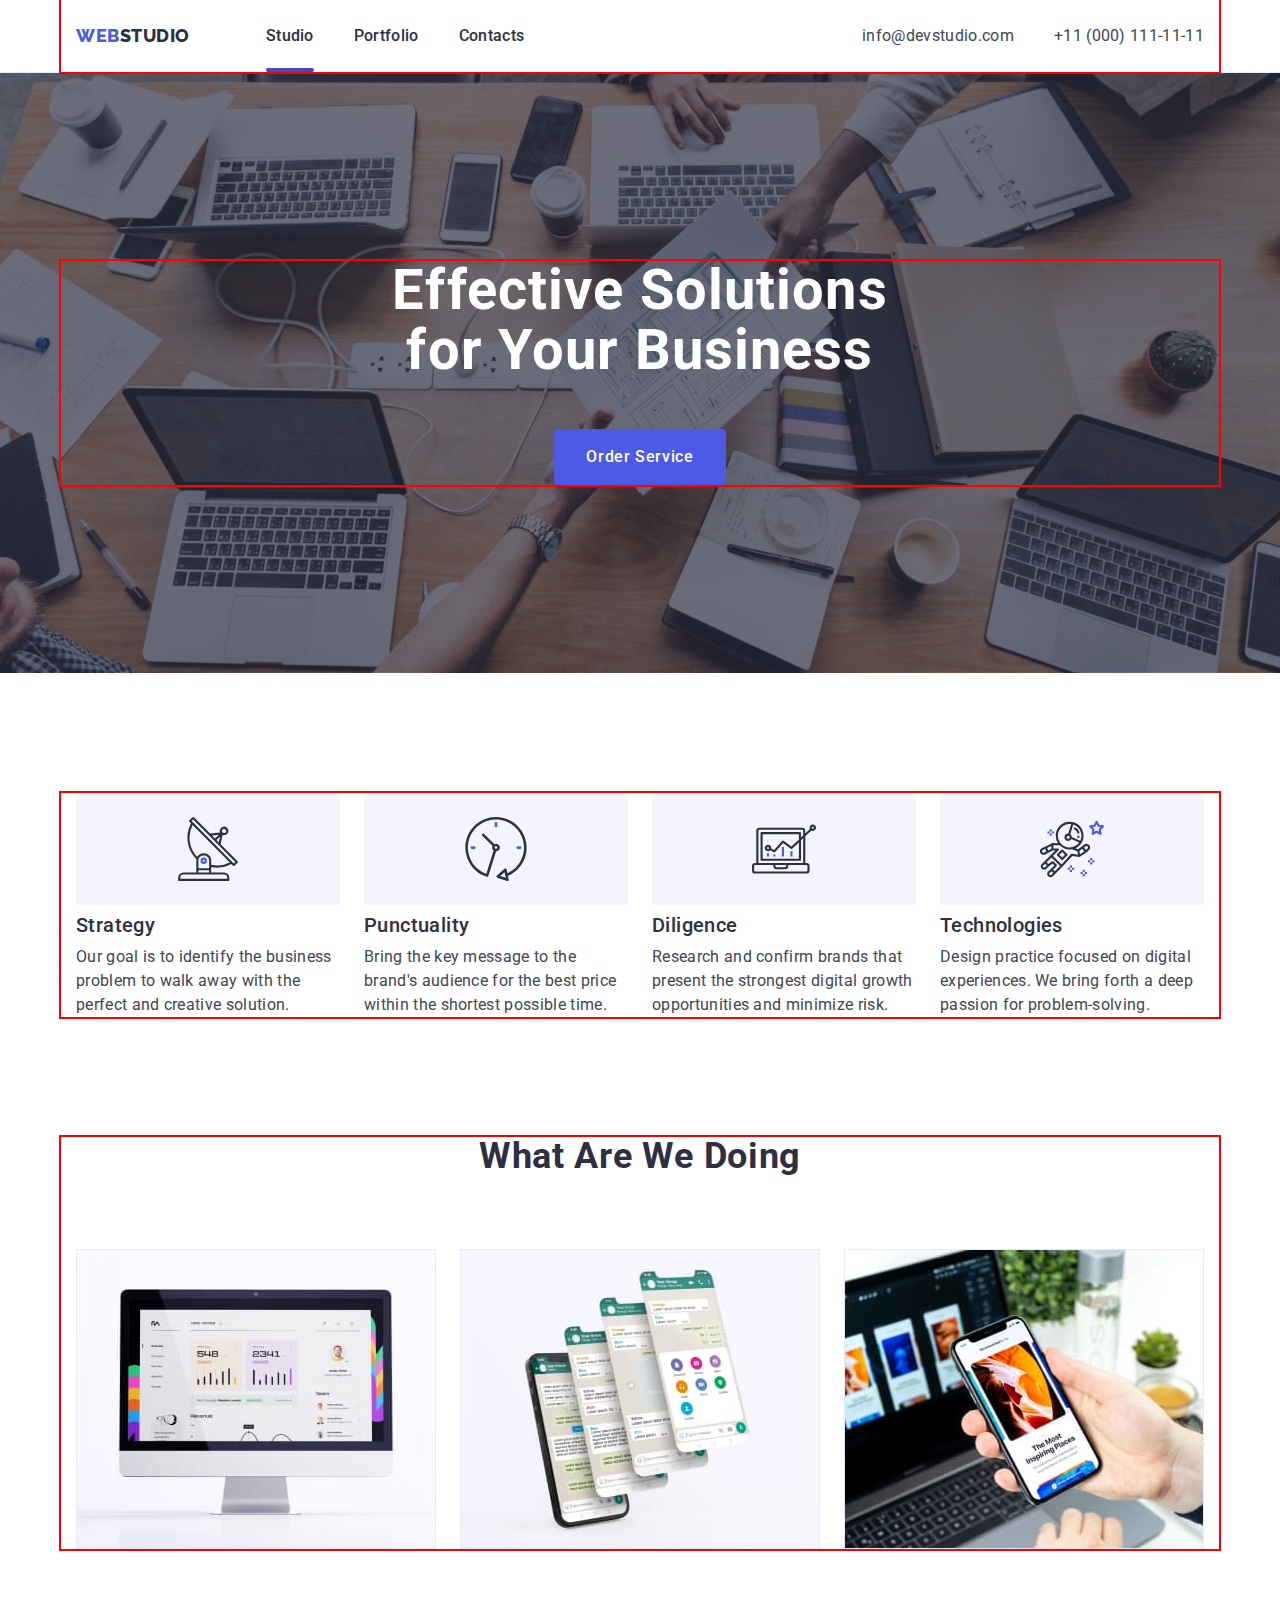
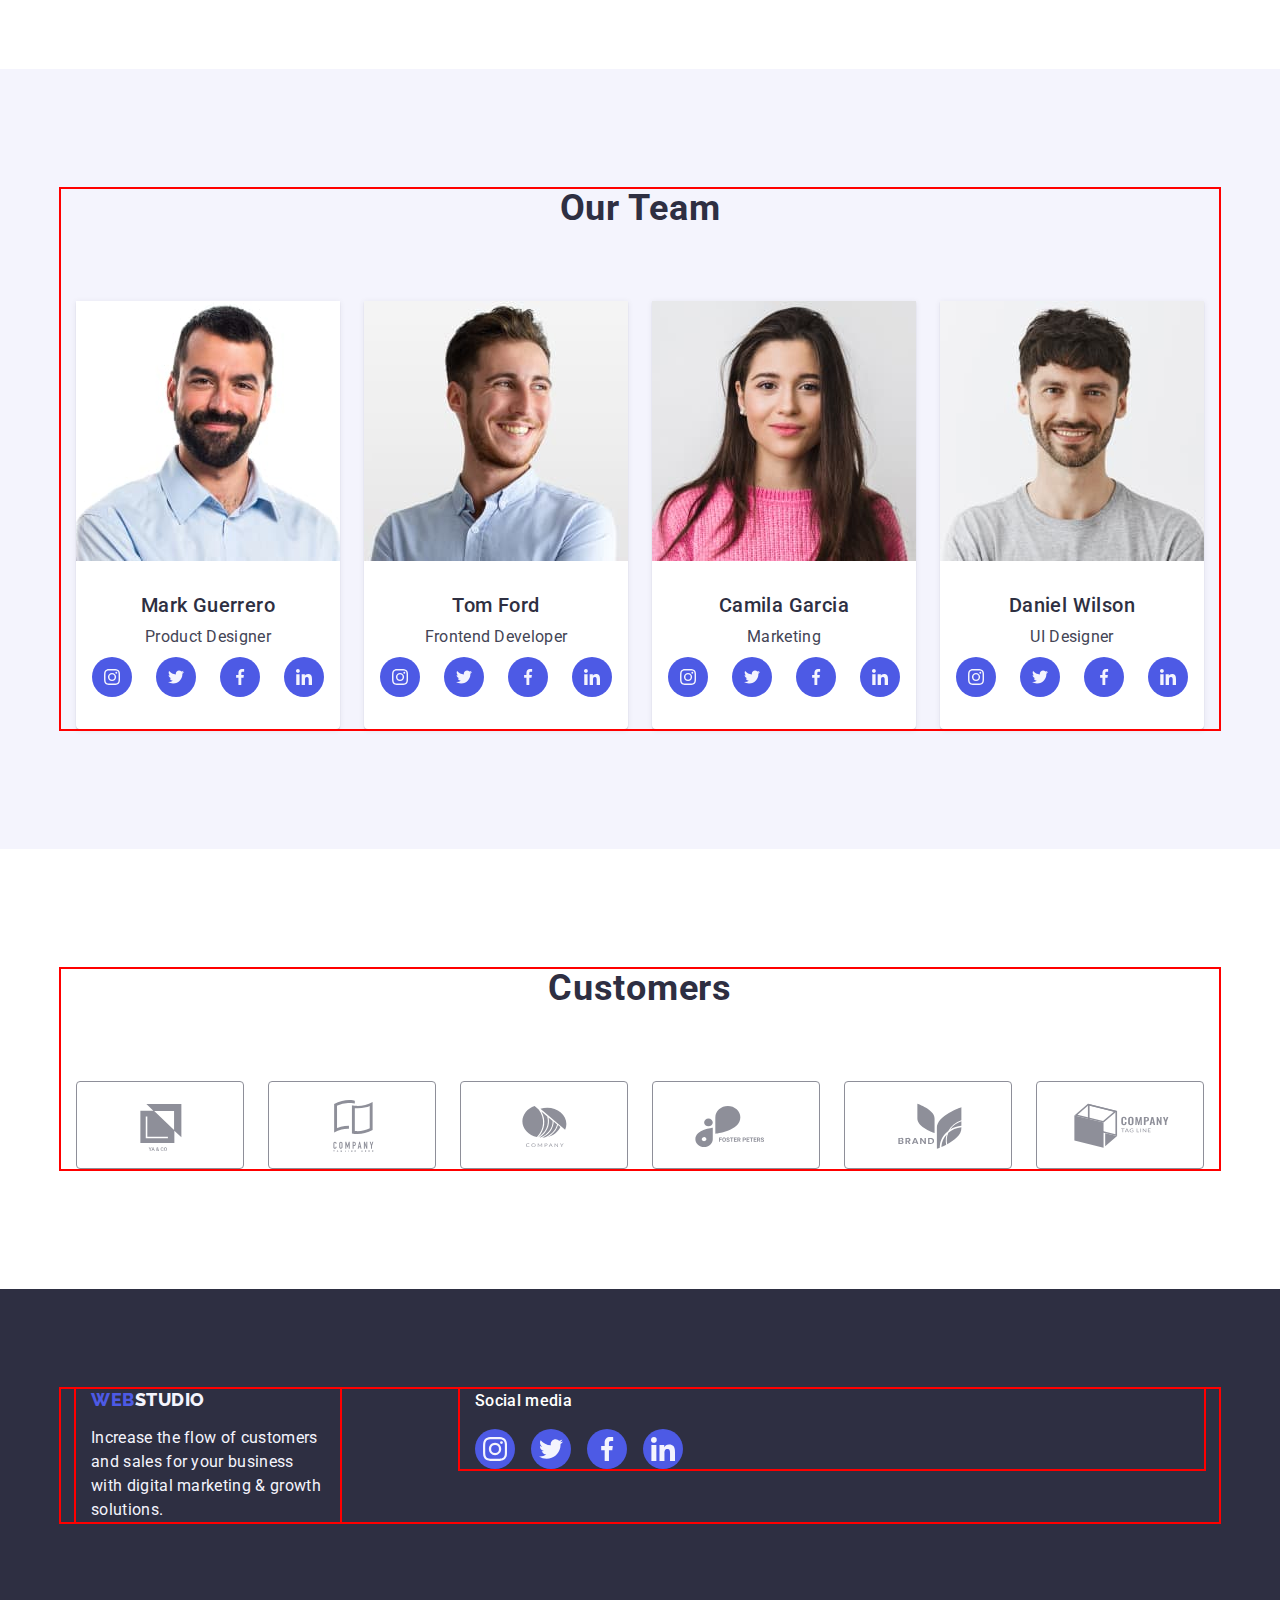
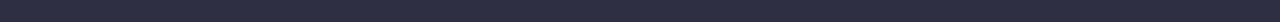
==== index.html @ 28cf89d9 "hw-05" ====
<!DOCTYPE html>
<html lang="en">
  <head>
    <meta charset="UTF-8" />
    <meta http-equiv="X-UA-Compatible" content="IE=edge" />
    <meta name="viewport" content="width=device-width, initial-scale=1.0" />
    <title>Studio</title>    
    <link rel="preconnect" href="https://fonts.googleapis.com">
    <link rel="preconnect" href="https://fonts.gstatic.com" crossorigin>
    <link href="https://fonts.googleapis.com/css2?family=Montserrat:wght@400;700&family=Raleway:wght@800&family=Roboto:wght@400;500;700;900&display=swap" rel="stylesheet">
    <link rel="stylesheet" href="https://cdn.jsdelivr.net/npm/modern-normalize@1.1.0/modern-normalize.min.css">
    <link rel="stylesheet" href="./css/styles.css">
  </head>
  <body>
    <!-- Header -->
    <header class="header">
      <div class="container header-container">
        <nav class="header-navigation">
          <a class="logo link" href="./index.html"
            >Web<span class="logo-studio">Studio</span></a
          >
          <ul class="page-list list">
            <li class="page-item">
              <a class="page-link current link" href="./index.html">Studio</a>
            </li>
            <li class="page-item">
              <a class="page-link link" href="./portfolio.html">Portfolio</a>
            </li>
            <li class="page-item">
              <a class="page-link link" href="">Contacts</a>
            </li>
          </ul>
        </nav>
        <address class="contacts">
          <ul class="contacts-list list">
            <li class="contacts-item">
              <a class="contacts-link link" href="mailto:info@devstudio.com"
                >info@devstudio.com</a
              >
            </li>
            <li class="contacts-item second-item">
              <a class="contacts-link link" href="tel:+110001111111"
                >+11 (000) 111-11-11</a
              >
            </li>
          </ul>
        </address>
      </div>
    </header>
  <main>
    <!-- Hero -->
    <section class="hero">
      <div class="container">
      <h1 class="hero-title">Effective Solutions for Your Business</h1>
      <button type="button" class="hero-button">Order Service</button>
      </div>
    </section>
    <!-- Advantages -->
    <section class="advantage-section">
      <div class="container">
      <h2 hidden class="advantage">Principles</h2>
        <ul class="advantage-list list">
          <li class="advantage-item">
            <div class="advantage-feature">
              <svg class="" width="64" height="64">
                <use href="./images/icons.svg#icon-antenna"></use></svg>
            </div>               
            <h3 class="advantage-title">Strategy</h3>
            <p class="advantage-text">
            Our goal is to identify the business problem to walk away with the
            perfect and creative solution.
            </p>
          </li>
          <li class="advantage-item">
            <div class="advantage-feature">
              <svg class="" width="64" height="64">
                <use href="./images/icons.svg#icon-clock"></use></svg>
            </div> 
            <h3 class="advantage-title">Punctuality</h3>
            <p class="advantage-text">
            Bring the key message to the brand's audience for the best price within
            the shortest possible time.
            </p></li>
          <li class="advantage-item">
            <div class="advantage-feature">
              <svg class="" width="64" height="64">
                <use href="./images/icons.svg#icon-pc"></use></svg>
            </div> 
          <h3 class="advantage-title">Diligence</h3>
            <p class="advantage-text">
            Research and confirm brands that present the strongest digital growth
            opportunities and minimize risk.
            </p></li>
        <li class="advantage-item"> 
          <div class="advantage-feature">
              <svg class="" width="64" height="64">
              <use href="./images/icons.svg#icon-astronaut"></use></svg>
            </div> 
          <h3 class="advantage-title">Technologies</h3>
          <p class="advantage-text">
            Design practice focused on digital experiences. We bring forth a deep
            passion for problem-solving.
          </p></li>
        </ul>       
      </div>           
    </section>
    <!-- Activities -->
    <section class="activities-section">
      <div class="container">
        <h2 class="activities">What are we doing</h2>
        <ul class="activities-list list">
            <li class="activities-item"><img src="./images/monitor.jpg" alt="monitor" width="360" height="300"></li>
            <li class="activities-item"><img src="./images/phone.jpg" alt="phone" width="360" height="300"></li>
            <li class="activities-item"><img src="./images/desktop.jpg" alt="desktop" width="360" height="300"></li>
        </ul>
      </div>
    </section>
    <!-- Team -->
    <section class="team-section">
      <div class="container">
      <h2 class="team">Our Team</h2>
        <ul class="team-list list">
        <li class="team-item"><img src="./images/man-photo-1.jpg" alt="man photo" width="264" height="260" />
        <div class="name">
        <h3 class="team-title">Mark Guerrero</h3>
        <p class="team-text">Product Designer</p>
        <ul class="team-soc-list list">
          <li class="team-soc-item">
            <a href=""
            class="team-soc-link link"
            target="_blank"
            rel="noopener noreferrer">
            <svg class="team-soc-icon" width="16" height="16">
              <use href="./images/icons.svg#icon-instagram"></use>
            </svg>
            </a>
          </li>
          <li class="team-soc-item">
            <a href=""
            class="team-soc-link link"
            target="_blank"
            rel="noopener noreferrer">
            <svg class="team-soc-icon" width="16" height="16">
              <use href="./images/icons.svg#icon-twitter"></use>
            </svg>
            </a>
          </li>
          <li class="team-soc-item">
            <a href=""
            class="team-soc-link link"
            target="_blank"
            rel="noopener noreferrer">
            <svg class="team-soc-icon" width="16" height="16">
              <use href="./images/icons.svg#icon-facebook"></use>
            </svg>
            </a>
          </li>
          <li class="team-soc-item">
            <a href=""
            class="team-soc-link link"
            target="_blank"
            rel="noopener noreferrer">
            <svg class="team-soc-icon" width="16" height="16">
              <use href="./images/icons.svg#icon-linkedin"></use>
            </svg>
            </a>
          </li>
        </ul>
      </div></li>
        <li class="team-item"><img src="./images/man-photo-2.jpg" alt="man photo" width="264" height="260" />
        <div class="name">
        <h3 class="team-title">Tom Ford</h3>
        <p class="team-text">Frontend Developer</p>
        <ul class="team-soc-list list">
          <li class="team-soc-item">
            <a href=""
            class="team-soc-link link"
            target="_blank"
            rel="noopener noreferrer">
            <svg class="team-soc-icon" width="16" height="16">
              <use href="./images/icons.svg#icon-instagram"></use>
            </svg>
            </a>
          </li>
          <li class="team-soc-item">
            <a href=""
            class="team-soc-link link"
            target="_blank"
            rel="noopener noreferrer">
            <svg class="team-soc-icon" width="16" height="16">
              <use href="./images/icons.svg#icon-twitter"></use>
            </svg>
            </a>
          </li>
          <li class="team-soc-item">
            <a href=""
            class="team-soc-link link"
            target="_blank"
            rel="noopener noreferrer">
            <svg class="team-soc-icon" width="16" height="16">
              <use href="./images/icons.svg#icon-facebook"></use>
            </svg>
            </a>
          </li>
          <li class="team-soc-item">
            <a href=""
            class="team-soc-link link"
            target="_blank"
            rel="noopener noreferrer">
            <svg class="team-soc-icon" width="16" height="16">
              <use href="./images/icons.svg#icon-linkedin"></use>
            </svg>
            </a>
          </li>
        </ul>
      </div></li>
        <li class="team-item"><img src="./images/woman-photo.jpg" alt="woman photo" width="264" height="260" />
        <div class="name">
        <h3 class="team-title">Camila Garcia</h3>
        <p class="team-text">Marketing</p>
          <ul class="team-soc-list list">
          <li class="team-soc-item">
            <a href=""
            class="team-soc-link link"
            target="_blank"
            rel="noopener noreferrer">
            <svg class="team-soc-icon" width="16" height="16">
              <use href="./images/icons.svg#icon-instagram"></use>
            </svg>
            </a>
          </li>
          <li class="team-soc-item">
            <a href=""
            class="team-soc-link link"
            target="_blank"
            rel="noopener noreferrer">
            <svg class="team-soc-icon" width="16" height="16">
              <use href="./images/icons.svg#icon-twitter"></use>
            </svg>
            </a>
          </li>
          <li class="team-soc-item">
            <a href=""
            class="team-soc-link link"
            target="_blank"
            rel="noopener noreferrer">
            <svg class="team-soc-icon" width="16" height="16">
              <use href="./images/icons.svg#icon-facebook"></use>
            </svg>
            </a>
          </li>
          <li class="team-soc-item">
            <a href=""
            class="team-soc-link link"
            target="_blank"
            rel="noopener noreferrer">
            <svg class="team-soc-icon" width="16" height="16">
              <use href="./images/icons.svg#icon-linkedin"></use>
            </svg>
            </a>
          </li>
        </ul>
      </div></li>
        <li class="team-item"><img src="./images/man-photo-3.jpg" alt="man photo" width="264" height="260" />
        <div class="name">
        <h3 class="team-title">Daniel Wilson</h3>
        <p class="team-text">UI Designer</p>
        <ul class="team-soc-list list">
          <li class="team-soc-item">
            <a href=""
            class="team-soc-link link"
            target="_blank"
            rel="noopener noreferrer">
            <svg class="team-soc-icon" width="16" height="16">
              <use href="./images/icons.svg#icon-instagram"></use>
            </svg>
            </a>
          </li>
          <li class="team-soc-item">
            <a href=""
            class="team-soc-link link"
            target="_blank"
            rel="noopener noreferrer">
            <svg class="team-soc-icon" width="16" height="16">
              <use href="./images/icons.svg#icon-twitter"></use>
            </svg>
            </a>
          </li>
          <li class="team-soc-item">
            <a href=""
            class="team-soc-link link"
            target="_blank"
            rel="noopener noreferrer">
            <svg class="team-soc-icon" width="16" height="16">
              <use href="./images/icons.svg#icon-facebook"></use>
            </svg>
            </a>
          </li>
          <li class="team-soc-item">
            <a href=""
            class="team-soc-link link"
            target="_blank"
            rel="noopener noreferrer">
            <svg class="team-soc-icon" width="16" height="16">
              <use href="./images/icons.svg#icon-linkedin"></use>
            </svg>
            </a>
          </li>
        </ul>
      </div></li>
    </ul>
    </div>
    </section>
    <!-- Customers -->
    <section class="customers-section">
      <div class="container">
      <h2 class="customers">Customers</h2>
        <ul class="customers-list list">
          <li class="customers-item">
            <a href="" class="customers-link link">
              <svg class="customers-icon" width="104" height="56">
                <use href="./images/icons.svg#icon-Logo"></use>
              </svg>
            </a>
          </li>
          <li class="customers-item">
            <a href="" class="customers-link link">
              <svg class="customers-icon" width="104" height="56">
                <use href="./images/icons.svg#icon-Logo-1"></use>
              </svg>
            </a>
          </li>
          <li class="customers-item">
            <a href="" class="customers-link link">
              <svg class="customers-icon" width="104" height="56">
                <use href="./images/icons.svg#icon-Logo-2"></use>
              </svg>
            </a>
          </li>
          <li class="customers-item">
            <a href="" class="customers-link link">
              <svg class="customers-icon" width="104" height="56">
                <use href="./images/icons.svg#icon-Logo-3"></use>
              </svg>
            </a>
          </li>
          <li class="customers-item">
            <a href="" class="customers-link link">
              <svg class="customers-icon" width="104" height="56">
                <use href="./images/icons.svg#icon-Logo-4"></use>
              </svg>
            </a>
          </li>
          <li class="customers-item">
            <a href="" class="customers-link link">
              <svg class="customers-icon" width="104" height="56">
                <use href="./images/icons.svg#icon-Logo-5"></use>
              </svg>
            </a>
          </li>
        </ul>
      </div>
    </section>
  </main>
    <!-- Footer -->    
  <footer class="footer">
    <div class="container footer-super-container">
      <div class="container footer-container">
      <a class="footer-logo link" href="./index.html">Web<span class="logo-studio-footer">Studio</span></a>
      <p class="footer-text">Increase the flow of customers and sales for your business with digital marketing & growth solutions.</p>
      </div>
      <div class="container footer-soc-container">
      <p class="footer-soc-text">Social media</p>
      <ul class="footer-soc-list list">
          <li class="footer-soc-item">
            <a href=""
            class="footer-soc-link link"
            target="_blank"
            rel="noopener noreferrer">
            <svg class="footer-soc-icon" width="24" height="24">
              <use href="./images/icons.svg#icon-instagram"></use>
            </svg>
            </a>
          </li>
          <li class="footer-soc-item">
            <a href=""
            class="footer-soc-link link"
            target="_blank"
            rel="noopener noreferrer">
            <svg class="footer-soc-icon" width="24" height="24">
              <use href="./images/icons.svg#icon-twitter"></use>
            </svg>
            </a>
          </li>
          <li class="footer-soc-item">
            <a href=""
            class="footer-soc-link link"
            target="_blank"
            rel="noopener noreferrer">
            <svg class="footer-soc-icon" width="24" height="24">
              <use href="./images/icons.svg#icon-facebook"></use>
            </svg>
            </a>
          </li>
          <li class="footer-soc-item">
            <a href=""
            class="footer-soc-link link"
            target="_blank"
            rel="noopener noreferrer">
            <svg class="footer-soc-icon" width="24" height="24">
              <use href="./images/icons.svg#icon-linkedin"></use>
            </svg>
            </a>
          </li>
        </ul>    
      </div>
    </div>
  </footer>
</html>
---- css/styles.css ----
:root {
    --title-color-one: #2e2f42;
    --title-color-two: #ffffff;
    --text-color-one: #434455;
    --text-color-two: #f4f4fd;
    --background-color-one: #2e2f42;
    --background-color-two: #f4f4fd;
}

body {
    font-family: "Roboto", sans-serif;
    color: #434455;
    background-color: #ffffff;
}

p,
h1,
h2,
h3,
h4,
h5,
h6 {
    margin: 0;
}

ul,
ol {
    margin: 0;
    padding: 0;
}

img {
    display: block;
}

.list {
    list-style: none;
}

.link {
    text-decoration: none;
}

.container {
    width: 1158px;
    padding-left: 15px;
    padding-right: 15px;
    margin: 0 auto;
    outline: 2px solid red;
}

/* Header */

.header {
    border-bottom: 1px solid #E7E9FC;
    box-shadow: 0px 2px 1px rgba(46, 47, 66, 0.08), 0px 1px 1px rgba(46, 47, 66, 0.16), 0px 1px 6px rgba(46, 47, 66, 0.08);
}

.header-container {
    display: flex;
    align-items: center;
}

.header-navigation {
    display: flex;
    align-items: center;
}

.logo {
    font-family: 'Raleway', sans-serif;
    font-weight: 800;
    font-size: 18px;
    line-height: 1.17;
    letter-spacing: 0.03em;
    text-transform: uppercase;
    color: #4D5AE5;
    margin-right: 76px;
    padding-top: 24px;
    padding-bottom: 24px;
}

.logo-studio {
    color: var(--title-color-one);
}

.page-list {
    display: flex;
    gap: 40px;
}

.contacts {
    margin-left: auto;
}

.contacts-list {
    display: flex;
    gap: 40px;
}

.contacts-item {
    display: flex;
}

.page-link {
    font-weight: 500;
    font-size: 16px;
    line-height: 1.5;
    letter-spacing: 0.02em;
    color: var(--title-color-one);
    padding-top: 24px;
    padding-bottom: 24px;
    display: block;
    position: relative;
}

.page-link.current:after {
    content: '';
    position: absolute;
    left: 0;
    bottom: 0;
    width: 100%;
    height: 4px;
    background: #404BBF;
    border-radius: 2px;
}

.page-link:hover,
.page-link:focus {
    color: #404bbf;
}

.contacts {
    font-style: normal;
}

.contacts-link {
    font-style: normal;
    font-size: 16px;
    line-height: 1.5;
    letter-spacing: 0.02em;
    color: var(--text-color-one);
}

.contacts-link:hover,
.contacts-link:focus {
    color: #404bbf;
}


/* Hero */

.hero {
    background-color: var(--background-color-one);
    background-image: linear-gradient(rgba(46, 47, 66, 0.7), rgba(46, 47, 66, 0.7)), url(../images/people-office.jpg);
    background-repeat: no-repeat;
    background-position: center;
    background-size: cover;
    padding-top: 188px;
    padding-bottom: 188px;
    max-width: 1440px;
}

.hero-title {
    font-weight: 700;
    font-size: 56px;
    line-height: 1.07;
    text-align: center;
    letter-spacing: 0.02em;
    color: var(--title-color-two);
    margin-bottom: 48px;
    max-width: 496px;
    margin-left: auto;
    margin-right: auto;
}

.hero-button {
    font-family: 'Roboto', sans-serif;
    background: #4D5AE5;
    font-weight: 500;
    font-size: 16px;
    line-height: 1.5;
    letter-spacing: 0.04em;
    color: #FFFFFF;
    cursor: pointer;
    display: block;
    min-width: 169px;
    height: 56px;
    margin-top: 48px;
    padding: 16px 32px;
    border-radius: 4px;
    border: none;
    margin-left: auto;
    margin-right: auto;
}

.hero-button:hover,
.hero-button:focus {
    background-color: #404bbf;
}

/* Advantages */

.advantage-section {
    padding: 120px 0;
}

.advantage-list {
    display: flex;
    gap: 24px;
    height: 224px;
}

.advantage-feature {
    display: flex;
    justify-content: center;
    align-items: center;
    height: 112px;
    background: #F4F4FD;
    border-radius: 4px;
    margin-bottom: 8px;
}

.advantage-title {
    font-weight: 500;
    font-size: 20px;
    line-height: 1.2;
    letter-spacing: 0.02em;
    color: var(--title-color-one);
    margin-bottom: 8px;
}

.advantage-text {
    font-size: 16px;
    line-height: 1.5;
    letter-spacing: 0.02em;
    color: var(--text-color-one);
    max-width: 264px;
}

/* Activities */

.activities-section {
    padding-bottom: 120px;
}

.activities {
    font-size: 36px;
    line-height: 1.11;
    text-align: center;
    letter-spacing: 0.02em;
    text-transform: capitalize;
    color: var(--title-color-one);
    margin-bottom: 72px;

}

.activities-list {
    display: flex;
    gap: 24px;
}

/* Team */

.team-section {
    background-color: var(--background-color-two);
    padding: 120px 0;
}

.team {
    font-weight: 700;
    font-size: 36px;
    line-height: 1.11;
    text-align: center;
    letter-spacing: 0.02em;
    text-transform: capitalize;
    color: var(--title-color-one);
    margin-bottom: 72px;
}

.team-list {
    display: flex;
    gap: 24px;
}

.team-item {
    background-color: #ffffff;
    border-radius: 0px 0px 4px 4px;
    box-shadow: 0px 1px 6px rgba(46, 47, 66, 0.08),
        0px 1px 1px rgba(46, 47, 66, 0.16),
        0px 2px 1px rgba(46, 47, 66, 0.08);
}

.name {
    display: block;
    padding: 32px 16px;
    margin-left: auto;
    margin-right: auto;
}

.team-title {
    font-weight: 500;
    font-size: 20px;
    line-height: 1.2;
    letter-spacing: 0.02em;
    color: var(--title-color-one);
    text-align: center;
    margin-bottom: 8px;
}

.team-text {
    font-size: 16px;
    line-height: 1.5;
    letter-spacing: 0.02em;
    color: var(--text-color-one);
    text-align: center;
    margin-bottom: 8px;
}

.team-soc-list {
    display: flex;
    justify-content: center;
    gap: 24px;
}

.team-soc-item {
    width: 40px;
    height: 40px;
}

.team-soc-icon {
    fill: #f4f4fd;
}

.team-soc-link {
    width: 100%;
    height: 100%;
    background: #4D5AE5;
    border-radius: 50%;
    display: flex;
    justify-content: center;
    align-items: center;
}

.team-soc-link:hover,
.team-soc-link:focus {
    background-color: #404bbf
}

/* Customers */

.customers {

    font-style: normal;
    font-weight: 700;
    font-size: 36px;
    line-height: 1.11;
    text-align: center;
    letter-spacing: 0.02em;
    text-transform: capitalize;
    color: var(--title-color-one);
    margin-bottom: 72px;
}

.customers-section {
    padding-top: 120px;
    padding-bottom: 120px;
}

.customers-list {
    display: flex;
    gap: 24px;
}

.customers-item {
    width: calc((100% - 120px) / 6);
    height: 88px;
}

.customers-link {
    width: 100%;
    height: 100%;
    border: 1px solid #8E8F99;
    border-radius: 4px;
    display: flex;
    align-items: center;
    justify-content: center;
    color: #8e8f99;
}

.customers-link:hover,
.customers-link:focus {
    color: #404bbf;
    border-color: #404bbf;
}

.customers-icon {
    fill: currentColor;
}


/* Portfolio */


/* Buttons */

.main-section {
    padding-top: 96px;
    padding-bottom: 120px;
}

.button-list {
    margin-bottom: 72px;
    display: flex;
    gap: 24px;
    justify-content: center;
}

.button-item {
    font-family: inherit;
    background-color: var(--text-color-two);
    font-weight: 500;
    font-size: 16px;
    line-height: 1.5;
    letter-spacing: 0.04em;
    color: #4D5AE5;
    cursor: pointer;
    padding: 12px 24px;
    background: #F4F4FD;
    border: 1px solid #E7E9FC;
    border-radius: 4px;
}

.button-item:hover,
.button-item:focus {
    background-color: #404bbf;
    color: #ffffff;
    border: 1px solid transparent;
    box-shadow: 0px 3px 1px rgba(0, 0, 0, 0.1), 0px 2px 1px rgba(0, 0, 0, 0.08), 0px 2px 2px rgba(0, 0, 0, 0.12);
}

/* Projects */

.bar-list {
    display: flex;
    flex-wrap: wrap;
    gap: 24px;
    text-align: center;
    row-gap: 48px;
}

.bar-content {
    border: 1px solid #e7e9fc;
    border-top: none;
    padding: 32px 16px;
}

.bar-title {
    font-weight: 500;
    font-size: 20px;
    line-height: 1.2;
    letter-spacing: 0.02em;
    color: var(--title-color-one);
    margin-bottom: 8px;
    text-align: center;
}

.bar-text {
    font-size: 16px;
    line-height: 1.5;
    letter-spacing: 0.02em;
    color: var(--text-color-one);
    text-align: center;
}

.bar-link {
    display: block;
}

.bar-link:hover,
.bar-link:focus {
    box-shadow: 0px 1px 6px rgba(46, 47, 66, 0.08), 0px 1px 1px rgba(46, 47, 66, 0.16), 0px 2px 1px rgba(46, 47, 66, 0.08);
}

/* Footer */

.footer {
    background-color: var(--background-color-one);
    padding-top: 100px;
    padding-bottom: 100px;
    display: flex;
}

.footer-super-container {
    display: flex;
    align-items: baseline;
}

.footer-container {
    margin-right: 120px;
    padding-left: 15px;
    padding-right: 15px;
    max-width: 264px;
    margin-right: 120px;
}

.footer-logo {
    display: inline-block;
    font-family: 'Raleway', sans-serif;
    font-weight: 800;
    font-size: 18px;
    line-height: 1.17;
    letter-spacing: 0.03em;
    text-transform: uppercase;
    color: #4D5AE5;
    margin-bottom: 16px;
}

.footer-text {
    font-size: 16px;
    line-height: 1.5;
    letter-spacing: 0.02em;
    color: var(--text-color-two);
    max-width: 264px;
}

.logo-studio-footer {
    color: var(--text-color-two);
}

.footer-soc-container {}

.footer-soc-text {
    font-weight: 500;
    font-size: 16px;
    line-height: 1.5;
    letter-spacing: 0.02em;
    color: var(--title-color-two);
    margin-bottom: 16px;
}

.footer-soc-list {
    display: flex;
    gap: 16px;
}

.footer-soc-item {
    width: 40px;
    height: 40px;
}

.footer-soc-link {
    width: 100%;
    height: 100%;
    background: #4D5AE5;
    border-radius: 50%;
    display: flex;
    justify-content: center;
    align-items: center;
}

.footer-soc-icon {
    fill: var(--text-color-two);
}

.footer-soc-link:hover,
.footer-soc-link:focus {
    background-color: #31d0aa;
}
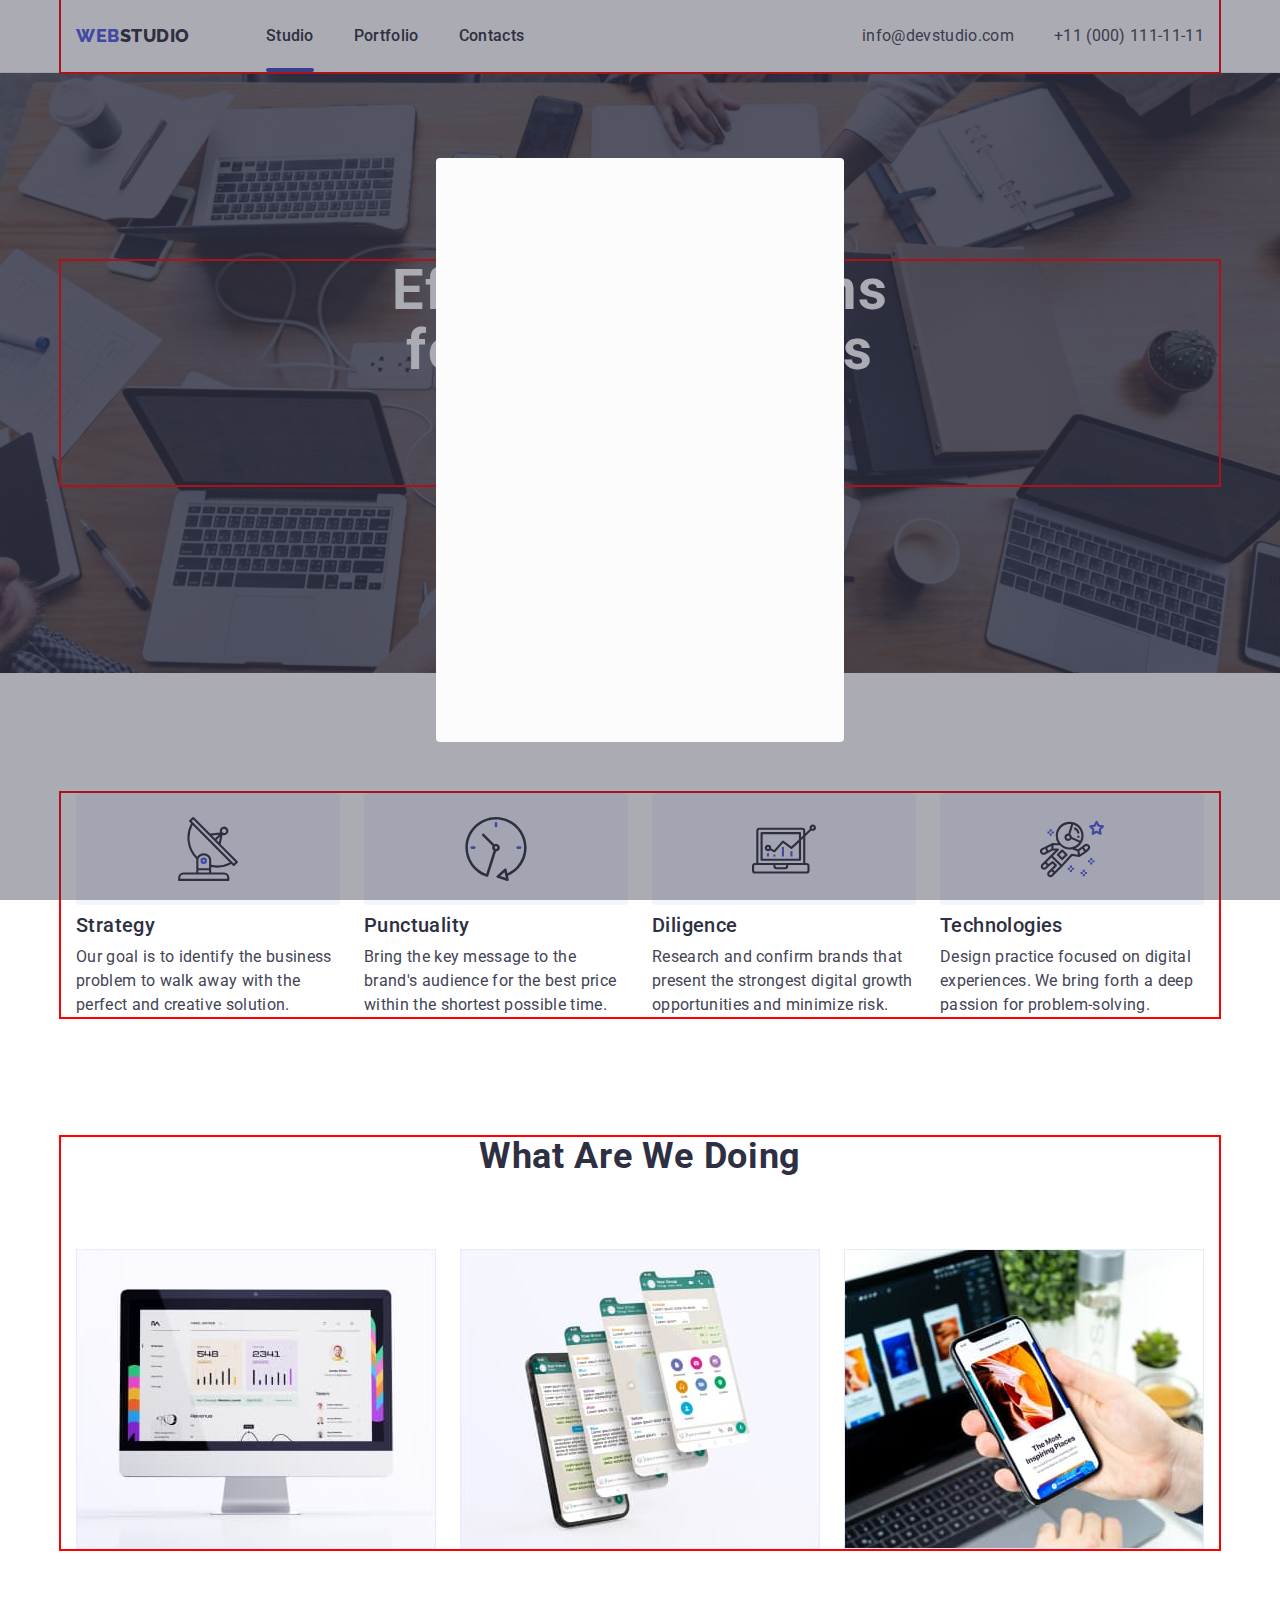
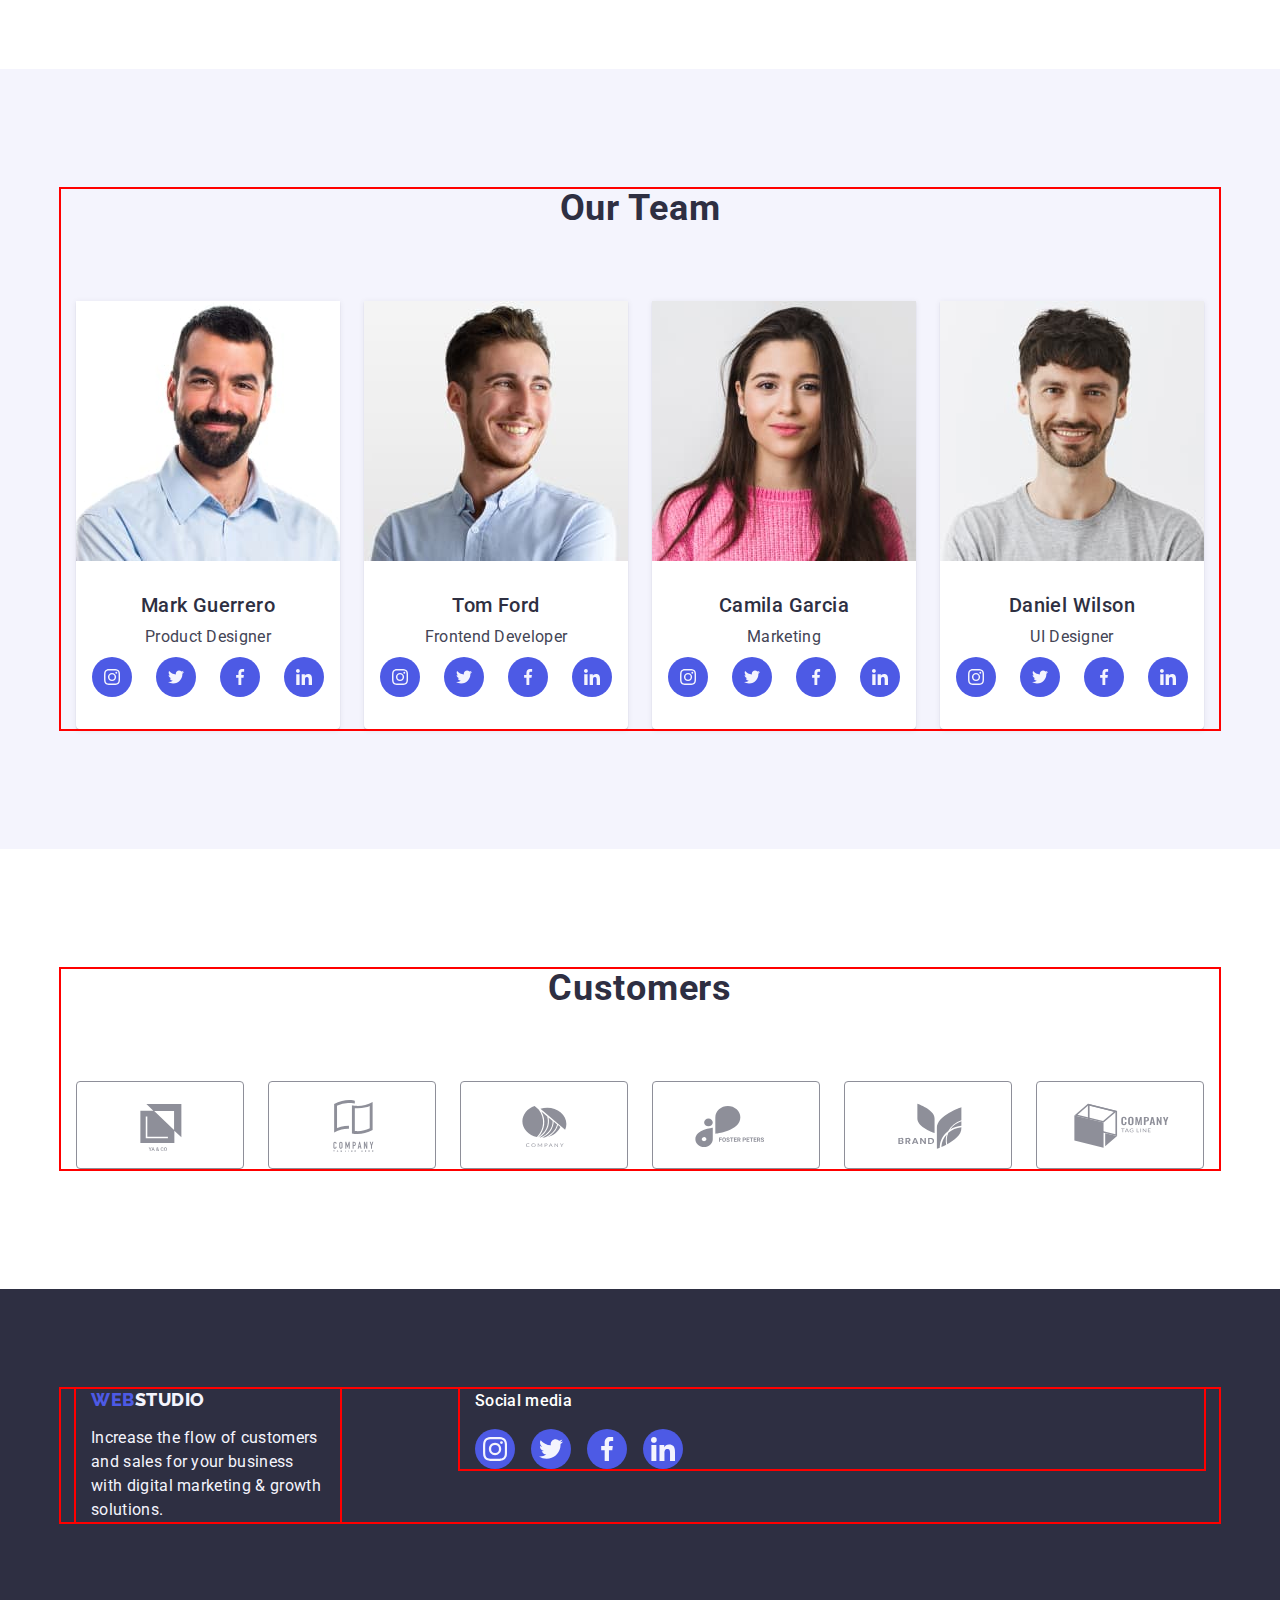
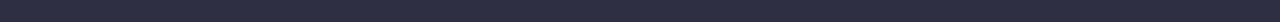
==== commit 702395a6: "hw-05" ====
--- a/index.html
+++ b/index.html
@@ -416,4 +416,8 @@
       </div>
     </div>
   </footer>
+  <div class="backdrop">
+    <div class="modal">
+    </div>
+  </div>
 </html>
--- a/css/styles.css
+++ b/css/styles.css
@@ -111,6 +111,7 @@
     padding-bottom: 24px;
     display: block;
     position: relative;
+    transition: color 250 ms cubic-bezier(0.4, 0, 0.2, 1);
 }
 
 .page-link.current:after {
@@ -139,6 +140,7 @@
     line-height: 1.5;
     letter-spacing: 0.02em;
     color: var(--text-color-one);
+    transition: color 250 ms cubic-bezier(0.4, 0, 0.2, 1);
 }
 
 .contacts-link:hover,
@@ -191,6 +193,7 @@
     border: none;
     margin-left: auto;
     margin-right: auto;
+    transition: color 250 ms cubic-bezier(0.4, 0, 0.2, 1);
 }
 
 .hero-button:hover,
@@ -339,6 +342,7 @@
     display: flex;
     justify-content: center;
     align-items: center;
+    transition: color 250 ms cubic-bezier(0.4, 0, 0.2, 1);
 }
 
 .team-soc-link:hover,
@@ -385,6 +389,7 @@
     align-items: center;
     justify-content: center;
     color: #8e8f99;
+    transition: color 250 ms cubic-bezier(0.4, 0, 0.2, 1);
 }
 
 .customers-link:hover,
@@ -428,6 +433,7 @@
     background: #F4F4FD;
     border: 1px solid #E7E9FC;
     border-radius: 4px;
+    transition: color 250 ms cubic-bezier(0.4, 0, 0.2, 1);
 }
 
 .button-item:hover,
@@ -470,6 +476,33 @@
     letter-spacing: 0.02em;
     color: var(--text-color-one);
     text-align: center;
+}
+
+.bar-overlay {
+    position: relative;
+    overflow: hidden;
+}
+
+.bar-cover-text {
+    position: absolute;
+    font-size: 16px;
+    line-height: 1.5;
+    letter-spacing: 0.02em;
+    color: #F4F4FD;
+    background-color: #4D5AE5;
+    width: 100%;
+    height: 100%;
+    padding: 40px 32px;
+    left: 0;
+    top: 0;
+    overflow: auto;
+    transform: translate(0, 100%);
+    transition: transform 250ms cubic-bezier(0.4, 0, 0.2, 1);
+}
+
+.bar-link:hover .bar-cover-text,
+.bar-link:focus .bar-cover-text {
+    transform: translate(0, 0);
 }
 
 .bar-link {
@@ -560,9 +593,29 @@
 
 .footer-soc-icon {
     fill: var(--text-color-two);
+    transition: color 250 ms cubic-bezier(0.4, 0, 0.2, 1);
 }
 
 .footer-soc-link:hover,
 .footer-soc-link:focus {
     background-color: #31d0aa;
+}
+
+.backdrop {
+    position: fixed;
+    width: 100%;
+    height: 100%;
+    background: rgba(46, 47, 66, 0.4);
+    top: 0;
+}
+
+.modal {
+    position: absolute;
+    top: 50%;
+    left: 50%;
+    transform: translate(-50%, -50%);
+    width: 408px;
+    min-height: 584px;
+    background: #FCFCFC;
+    border-radius: 4px;
 }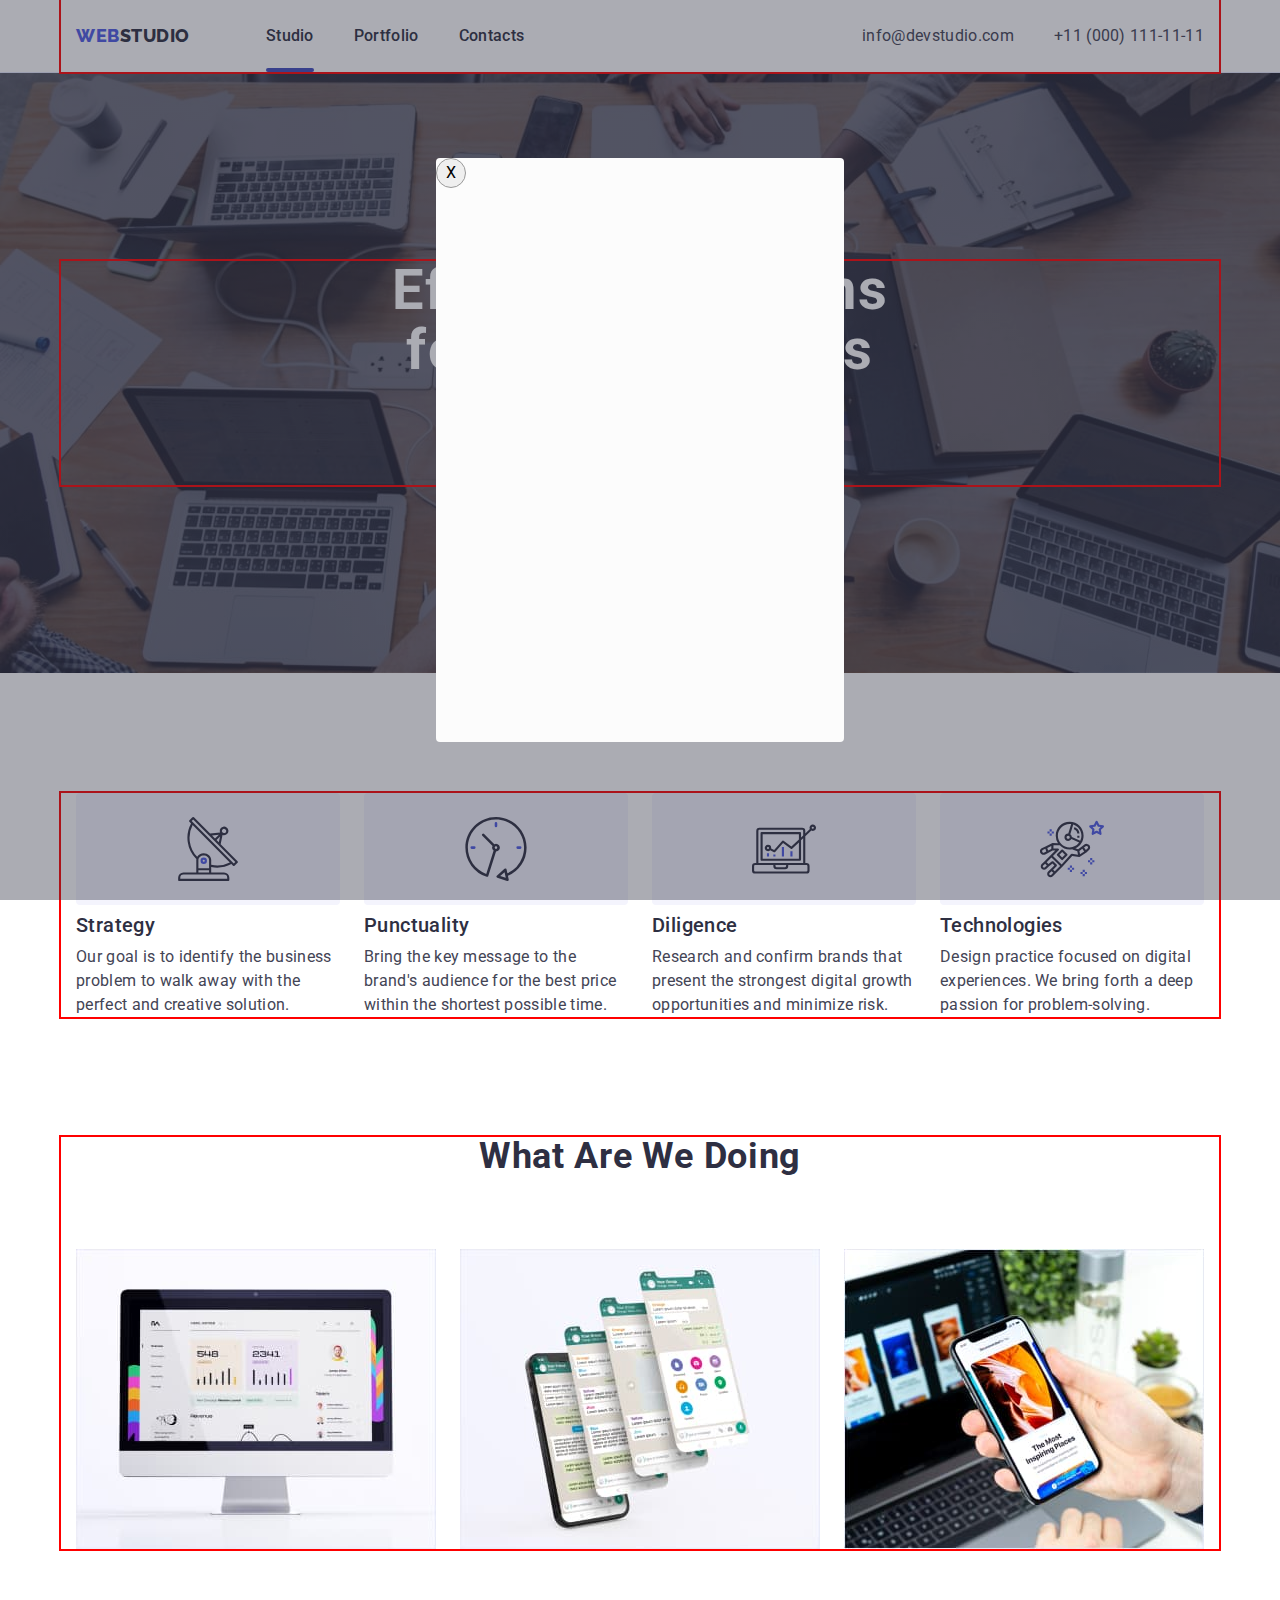
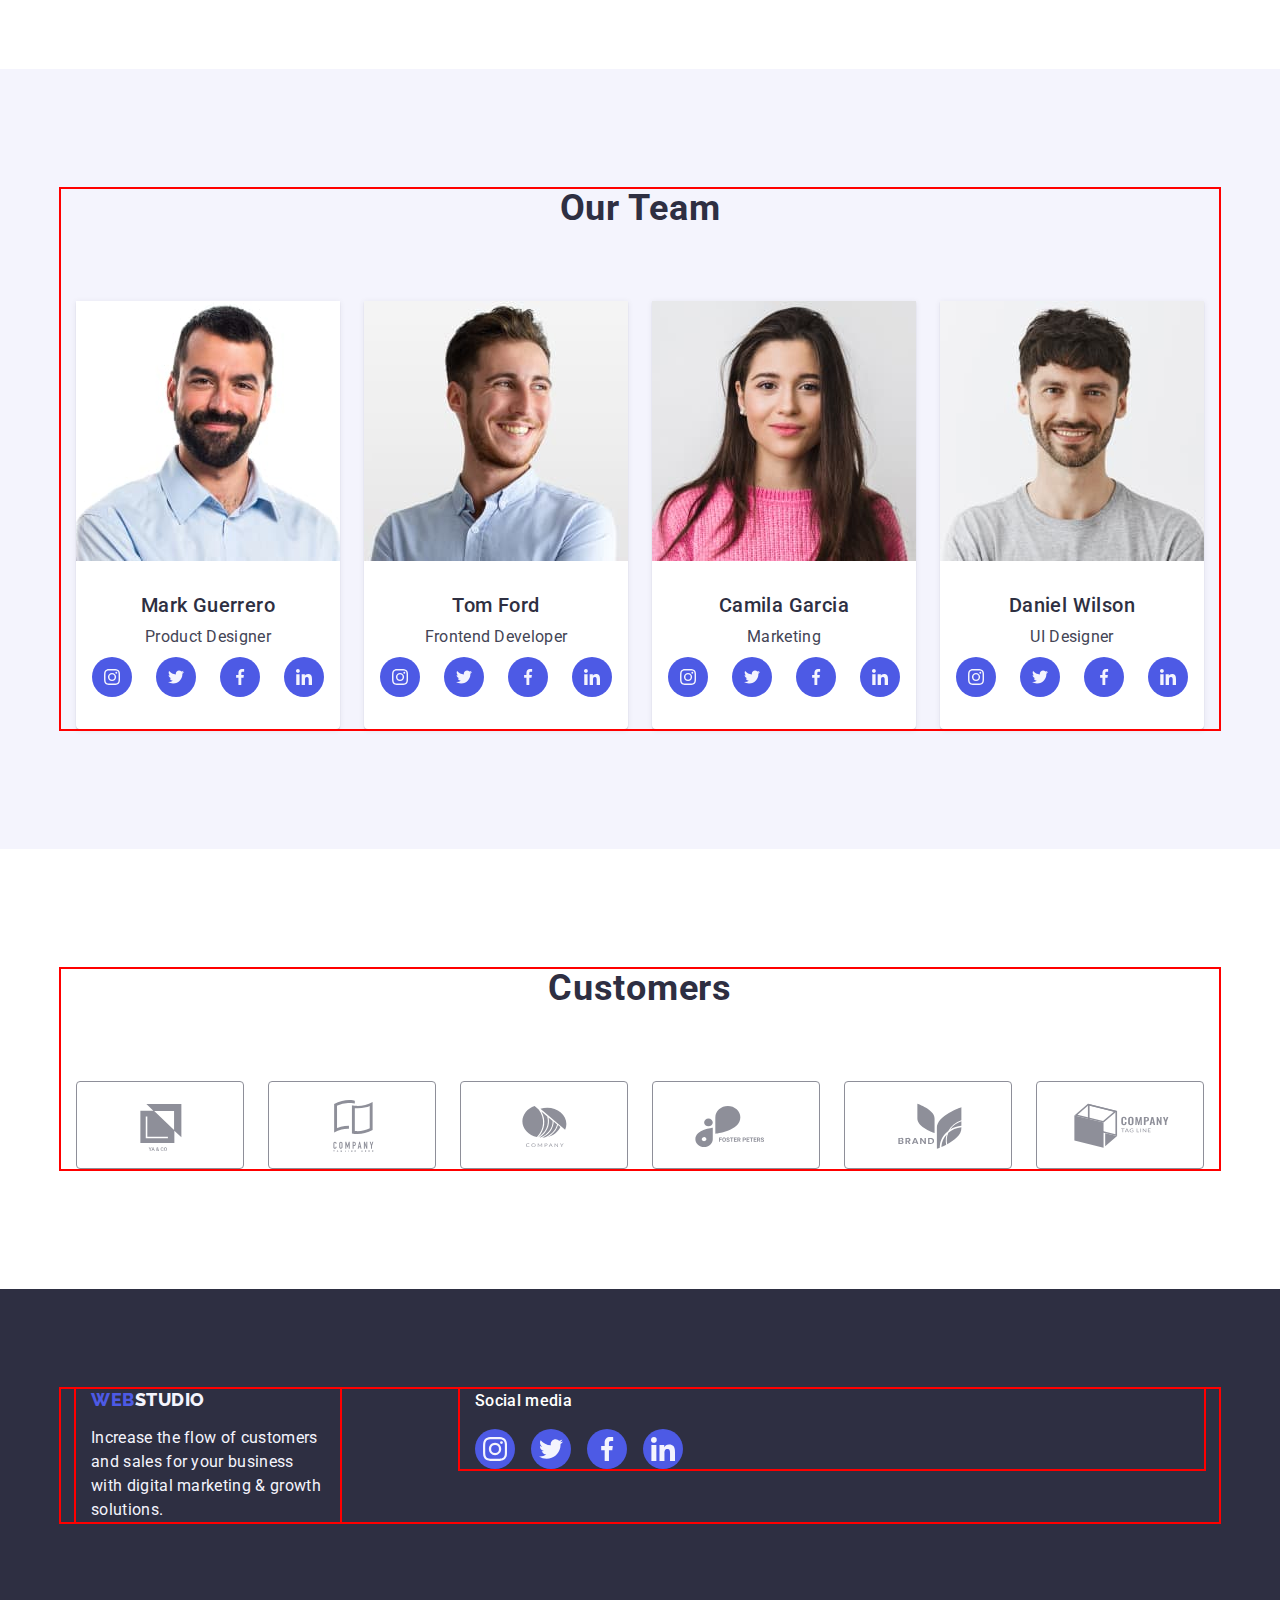
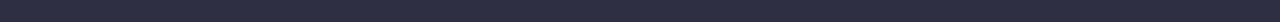
==== commit bbf5d19a: "hw-05" ====
--- a/index.html
+++ b/index.html
@@ -4,12 +4,18 @@
     <meta charset="UTF-8" />
     <meta http-equiv="X-UA-Compatible" content="IE=edge" />
     <meta name="viewport" content="width=device-width, initial-scale=1.0" />
-    <title>Studio</title>    
-    <link rel="preconnect" href="https://fonts.googleapis.com">
-    <link rel="preconnect" href="https://fonts.gstatic.com" crossorigin>
-    <link href="https://fonts.googleapis.com/css2?family=Montserrat:wght@400;700&family=Raleway:wght@800&family=Roboto:wght@400;500;700;900&display=swap" rel="stylesheet">
-    <link rel="stylesheet" href="https://cdn.jsdelivr.net/npm/modern-normalize@1.1.0/modern-normalize.min.css">
-    <link rel="stylesheet" href="./css/styles.css">
+    <title>Studio</title>
+    <link rel="preconnect" href="https://fonts.googleapis.com" />
+    <link rel="preconnect" href="https://fonts.gstatic.com" crossorigin />
+    <link
+      href="https://fonts.googleapis.com/css2?family=Montserrat:wght@400;700&family=Raleway:wght@800&family=Roboto:wght@400;500;700;900&display=swap"
+      rel="stylesheet"
+    />
+    <link
+      rel="stylesheet"
+      href="https://cdn.jsdelivr.net/npm/modern-normalize@1.1.0/modern-normalize.min.css"
+    />
+    <link rel="stylesheet" href="./css/styles.css" />
   </head>
   <body>
     <!-- Header -->
@@ -47,377 +53,482 @@
         </address>
       </div>
     </header>
-  <main>
-    <!-- Hero -->
-    <section class="hero">
-      <div class="container">
-      <h1 class="hero-title">Effective Solutions for Your Business</h1>
-      <button type="button" class="hero-button">Order Service</button>
+    <main>
+      <!-- Hero -->
+      <section class="hero">
+        <div class="container">
+          <h1 class="hero-title">Effective Solutions for Your Business</h1>
+          <button type="button" class="hero-button" data-modal-open>
+            Order Service
+          </button>
+        </div>
+      </section>
+      <!-- Advantages -->
+      <section class="advantage-section">
+        <div class="container">
+          <h2 hidden class="advantage">Principles</h2>
+          <ul class="advantage-list list">
+            <li class="advantage-item">
+              <div class="advantage-feature">
+                <svg class="" width="64" height="64">
+                  <use href="./images/icons.svg#icon-antenna"></use>
+                </svg>
+              </div>
+              <h3 class="advantage-title">Strategy</h3>
+              <p class="advantage-text">
+                Our goal is to identify the business problem to walk away with
+                the perfect and creative solution.
+              </p>
+            </li>
+            <li class="advantage-item">
+              <div class="advantage-feature">
+                <svg class="" width="64" height="64">
+                  <use href="./images/icons.svg#icon-clock"></use>
+                </svg>
+              </div>
+              <h3 class="advantage-title">Punctuality</h3>
+              <p class="advantage-text">
+                Bring the key message to the brand's audience for the best price
+                within the shortest possible time.
+              </p>
+            </li>
+            <li class="advantage-item">
+              <div class="advantage-feature">
+                <svg class="" width="64" height="64">
+                  <use href="./images/icons.svg#icon-pc"></use>
+                </svg>
+              </div>
+              <h3 class="advantage-title">Diligence</h3>
+              <p class="advantage-text">
+                Research and confirm brands that present the strongest digital
+                growth opportunities and minimize risk.
+              </p>
+            </li>
+            <li class="advantage-item">
+              <div class="advantage-feature">
+                <svg class="" width="64" height="64">
+                  <use href="./images/icons.svg#icon-astronaut"></use>
+                </svg>
+              </div>
+              <h3 class="advantage-title">Technologies</h3>
+              <p class="advantage-text">
+                Design practice focused on digital experiences. We bring forth a
+                deep passion for problem-solving.
+              </p>
+            </li>
+          </ul>
+        </div>
+      </section>
+      <!-- Activities -->
+      <section class="activities-section">
+        <div class="container">
+          <h2 class="activities">What are we doing</h2>
+          <ul class="activities-list list">
+            <li class="activities-item">
+              <img
+                src="./images/monitor.jpg"
+                alt="monitor"
+                width="360"
+                height="300"
+              />
+            </li>
+            <li class="activities-item">
+              <img
+                src="./images/phone.jpg"
+                alt="phone"
+                width="360"
+                height="300"
+              />
+            </li>
+            <li class="activities-item">
+              <img
+                src="./images/desktop.jpg"
+                alt="desktop"
+                width="360"
+                height="300"
+              />
+            </li>
+          </ul>
+        </div>
+      </section>
+      <!-- Team -->
+      <section class="team-section">
+        <div class="container">
+          <h2 class="team">Our Team</h2>
+          <ul class="team-list list">
+            <li class="team-item">
+              <img
+                src="./images/man-photo-1.jpg"
+                alt="man photo"
+                width="264"
+                height="260"
+              />
+              <div class="name">
+                <h3 class="team-title">Mark Guerrero</h3>
+                <p class="team-text">Product Designer</p>
+                <ul class="team-soc-list list">
+                  <li class="team-soc-item">
+                    <a
+                      href=""
+                      class="team-soc-link link"
+                      target="_blank"
+                      rel="noopener noreferrer"
+                    >
+                      <svg class="team-soc-icon" width="16" height="16">
+                        <use href="./images/icons.svg#icon-instagram"></use>
+                      </svg>
+                    </a>
+                  </li>
+                  <li class="team-soc-item">
+                    <a
+                      href=""
+                      class="team-soc-link link"
+                      target="_blank"
+                      rel="noopener noreferrer"
+                    >
+                      <svg class="team-soc-icon" width="16" height="16">
+                        <use href="./images/icons.svg#icon-twitter"></use>
+                      </svg>
+                    </a>
+                  </li>
+                  <li class="team-soc-item">
+                    <a
+                      href=""
+                      class="team-soc-link link"
+                      target="_blank"
+                      rel="noopener noreferrer"
+                    >
+                      <svg class="team-soc-icon" width="16" height="16">
+                        <use href="./images/icons.svg#icon-facebook"></use>
+                      </svg>
+                    </a>
+                  </li>
+                  <li class="team-soc-item">
+                    <a
+                      href=""
+                      class="team-soc-link link"
+                      target="_blank"
+                      rel="noopener noreferrer"
+                    >
+                      <svg class="team-soc-icon" width="16" height="16">
+                        <use href="./images/icons.svg#icon-linkedin"></use>
+                      </svg>
+                    </a>
+                  </li>
+                </ul>
+              </div>
+            </li>
+            <li class="team-item">
+              <img
+                src="./images/man-photo-2.jpg"
+                alt="man photo"
+                width="264"
+                height="260"
+              />
+              <div class="name">
+                <h3 class="team-title">Tom Ford</h3>
+                <p class="team-text">Frontend Developer</p>
+                <ul class="team-soc-list list">
+                  <li class="team-soc-item">
+                    <a
+                      href=""
+                      class="team-soc-link link"
+                      target="_blank"
+                      rel="noopener noreferrer"
+                    >
+                      <svg class="team-soc-icon" width="16" height="16">
+                        <use href="./images/icons.svg#icon-instagram"></use>
+                      </svg>
+                    </a>
+                  </li>
+                  <li class="team-soc-item">
+                    <a
+                      href=""
+                      class="team-soc-link link"
+                      target="_blank"
+                      rel="noopener noreferrer"
+                    >
+                      <svg class="team-soc-icon" width="16" height="16">
+                        <use href="./images/icons.svg#icon-twitter"></use>
+                      </svg>
+                    </a>
+                  </li>
+                  <li class="team-soc-item">
+                    <a
+                      href=""
+                      class="team-soc-link link"
+                      target="_blank"
+                      rel="noopener noreferrer"
+                    >
+                      <svg class="team-soc-icon" width="16" height="16">
+                        <use href="./images/icons.svg#icon-facebook"></use>
+                      </svg>
+                    </a>
+                  </li>
+                  <li class="team-soc-item">
+                    <a
+                      href=""
+                      class="team-soc-link link"
+                      target="_blank"
+                      rel="noopener noreferrer"
+                    >
+                      <svg class="team-soc-icon" width="16" height="16">
+                        <use href="./images/icons.svg#icon-linkedin"></use>
+                      </svg>
+                    </a>
+                  </li>
+                </ul>
+              </div>
+            </li>
+            <li class="team-item">
+              <img
+                src="./images/woman-photo.jpg"
+                alt="woman photo"
+                width="264"
+                height="260"
+              />
+              <div class="name">
+                <h3 class="team-title">Camila Garcia</h3>
+                <p class="team-text">Marketing</p>
+                <ul class="team-soc-list list">
+                  <li class="team-soc-item">
+                    <a
+                      href=""
+                      class="team-soc-link link"
+                      target="_blank"
+                      rel="noopener noreferrer"
+                    >
+                      <svg class="team-soc-icon" width="16" height="16">
+                        <use href="./images/icons.svg#icon-instagram"></use>
+                      </svg>
+                    </a>
+                  </li>
+                  <li class="team-soc-item">
+                    <a
+                      href=""
+                      class="team-soc-link link"
+                      target="_blank"
+                      rel="noopener noreferrer"
+                    >
+                      <svg class="team-soc-icon" width="16" height="16">
+                        <use href="./images/icons.svg#icon-twitter"></use>
+                      </svg>
+                    </a>
+                  </li>
+                  <li class="team-soc-item">
+                    <a
+                      href=""
+                      class="team-soc-link link"
+                      target="_blank"
+                      rel="noopener noreferrer"
+                    >
+                      <svg class="team-soc-icon" width="16" height="16">
+                        <use href="./images/icons.svg#icon-facebook"></use>
+                      </svg>
+                    </a>
+                  </li>
+                  <li class="team-soc-item">
+                    <a
+                      href=""
+                      class="team-soc-link link"
+                      target="_blank"
+                      rel="noopener noreferrer"
+                    >
+                      <svg class="team-soc-icon" width="16" height="16">
+                        <use href="./images/icons.svg#icon-linkedin"></use>
+                      </svg>
+                    </a>
+                  </li>
+                </ul>
+              </div>
+            </li>
+            <li class="team-item">
+              <img
+                src="./images/man-photo-3.jpg"
+                alt="man photo"
+                width="264"
+                height="260"
+              />
+              <div class="name">
+                <h3 class="team-title">Daniel Wilson</h3>
+                <p class="team-text">UI Designer</p>
+                <ul class="team-soc-list list">
+                  <li class="team-soc-item">
+                    <a
+                      href=""
+                      class="team-soc-link link"
+                      target="_blank"
+                      rel="noopener noreferrer"
+                    >
+                      <svg class="team-soc-icon" width="16" height="16">
+                        <use href="./images/icons.svg#icon-instagram"></use>
+                      </svg>
+                    </a>
+                  </li>
+                  <li class="team-soc-item">
+                    <a
+                      href=""
+                      class="team-soc-link link"
+                      target="_blank"
+                      rel="noopener noreferrer"
+                    >
+                      <svg class="team-soc-icon" width="16" height="16">
+                        <use href="./images/icons.svg#icon-twitter"></use>
+                      </svg>
+                    </a>
+                  </li>
+                  <li class="team-soc-item">
+                    <a
+                      href=""
+                      class="team-soc-link link"
+                      target="_blank"
+                      rel="noopener noreferrer"
+                    >
+                      <svg class="team-soc-icon" width="16" height="16">
+                        <use href="./images/icons.svg#icon-facebook"></use>
+                      </svg>
+                    </a>
+                  </li>
+                  <li class="team-soc-item">
+                    <a
+                      href=""
+                      class="team-soc-link link"
+                      target="_blank"
+                      rel="noopener noreferrer"
+                    >
+                      <svg class="team-soc-icon" width="16" height="16">
+                        <use href="./images/icons.svg#icon-linkedin"></use>
+                      </svg>
+                    </a>
+                  </li>
+                </ul>
+              </div>
+            </li>
+          </ul>
+        </div>
+      </section>
+      <!-- Customers -->
+      <section class="customers-section">
+        <div class="container">
+          <h2 class="customers">Customers</h2>
+          <ul class="customers-list list">
+            <li class="customers-item">
+              <a href="" class="customers-link link">
+                <svg class="customers-icon" width="104" height="56">
+                  <use href="./images/icons.svg#icon-Logo"></use>
+                </svg>
+              </a>
+            </li>
+            <li class="customers-item">
+              <a href="" class="customers-link link">
+                <svg class="customers-icon" width="104" height="56">
+                  <use href="./images/icons.svg#icon-Logo-1"></use>
+                </svg>
+              </a>
+            </li>
+            <li class="customers-item">
+              <a href="" class="customers-link link">
+                <svg class="customers-icon" width="104" height="56">
+                  <use href="./images/icons.svg#icon-Logo-2"></use>
+                </svg>
+              </a>
+            </li>
+            <li class="customers-item">
+              <a href="" class="customers-link link">
+                <svg class="customers-icon" width="104" height="56">
+                  <use href="./images/icons.svg#icon-Logo-3"></use>
+                </svg>
+              </a>
+            </li>
+            <li class="customers-item">
+              <a href="" class="customers-link link">
+                <svg class="customers-icon" width="104" height="56">
+                  <use href="./images/icons.svg#icon-Logo-4"></use>
+                </svg>
+              </a>
+            </li>
+            <li class="customers-item">
+              <a href="" class="customers-link link">
+                <svg class="customers-icon" width="104" height="56">
+                  <use href="./images/icons.svg#icon-Logo-5"></use>
+                </svg>
+              </a>
+            </li>
+          </ul>
+        </div>
+      </section>
+    </main>
+    <!-- Footer -->
+    <footer class="footer">
+      <div class="container footer-super-container">
+        <div class="container footer-container">
+          <a class="footer-logo link" href="./index.html"
+            >Web<span class="logo-studio-footer">Studio</span></a
+          >
+          <p class="footer-text">
+            Increase the flow of customers and sales for your business with
+            digital marketing & growth solutions.
+          </p>
+        </div>
+        <div class="container footer-soc-container">
+          <p class="footer-soc-text">Social media</p>
+          <ul class="footer-soc-list list">
+            <li class="footer-soc-item">
+              <a
+                href=""
+                class="footer-soc-link link"
+                target="_blank"
+                rel="noopener noreferrer"
+              >
+                <svg class="footer-soc-icon" width="24" height="24">
+                  <use href="./images/icons.svg#icon-instagram"></use>
+                </svg>
+              </a>
+            </li>
+            <li class="footer-soc-item">
+              <a
+                href=""
+                class="footer-soc-link link"
+                target="_blank"
+                rel="noopener noreferrer"
+              >
+                <svg class="footer-soc-icon" width="24" height="24">
+                  <use href="./images/icons.svg#icon-twitter"></use>
+                </svg>
+              </a>
+            </li>
+            <li class="footer-soc-item">
+              <a
+                href=""
+                class="footer-soc-link link"
+                target="_blank"
+                rel="noopener noreferrer"
+              >
+                <svg class="footer-soc-icon" width="24" height="24">
+                  <use href="./images/icons.svg#icon-facebook"></use>
+                </svg>
+              </a>
+            </li>
+            <li class="footer-soc-item">
+              <a
+                href=""
+                class="footer-soc-link link"
+                target="_blank"
+                rel="noopener noreferrer"
+              >
+                <svg class="footer-soc-icon" width="24" height="24">
+                  <use href="./images/icons.svg#icon-linkedin"></use>
+                </svg>
+              </a>
+            </li>
+          </ul>
+        </div>
       </div>
-    </section>
-    <!-- Advantages -->
-    <section class="advantage-section">
-      <div class="container">
-      <h2 hidden class="advantage">Principles</h2>
-        <ul class="advantage-list list">
-          <li class="advantage-item">
-            <div class="advantage-feature">
-              <svg class="" width="64" height="64">
-                <use href="./images/icons.svg#icon-antenna"></use></svg>
-            </div>               
-            <h3 class="advantage-title">Strategy</h3>
-            <p class="advantage-text">
-            Our goal is to identify the business problem to walk away with the
-            perfect and creative solution.
-            </p>
-          </li>
-          <li class="advantage-item">
-            <div class="advantage-feature">
-              <svg class="" width="64" height="64">
-                <use href="./images/icons.svg#icon-clock"></use></svg>
-            </div> 
-            <h3 class="advantage-title">Punctuality</h3>
-            <p class="advantage-text">
-            Bring the key message to the brand's audience for the best price within
-            the shortest possible time.
-            </p></li>
-          <li class="advantage-item">
-            <div class="advantage-feature">
-              <svg class="" width="64" height="64">
-                <use href="./images/icons.svg#icon-pc"></use></svg>
-            </div> 
-          <h3 class="advantage-title">Diligence</h3>
-            <p class="advantage-text">
-            Research and confirm brands that present the strongest digital growth
-            opportunities and minimize risk.
-            </p></li>
-        <li class="advantage-item"> 
-          <div class="advantage-feature">
-              <svg class="" width="64" height="64">
-              <use href="./images/icons.svg#icon-astronaut"></use></svg>
-            </div> 
-          <h3 class="advantage-title">Technologies</h3>
-          <p class="advantage-text">
-            Design practice focused on digital experiences. We bring forth a deep
-            passion for problem-solving.
-          </p></li>
-        </ul>       
-      </div>           
-    </section>
-    <!-- Activities -->
-    <section class="activities-section">
-      <div class="container">
-        <h2 class="activities">What are we doing</h2>
-        <ul class="activities-list list">
-            <li class="activities-item"><img src="./images/monitor.jpg" alt="monitor" width="360" height="300"></li>
-            <li class="activities-item"><img src="./images/phone.jpg" alt="phone" width="360" height="300"></li>
-            <li class="activities-item"><img src="./images/desktop.jpg" alt="desktop" width="360" height="300"></li>
-        </ul>
-      </div>
-    </section>
-    <!-- Team -->
-    <section class="team-section">
-      <div class="container">
-      <h2 class="team">Our Team</h2>
-        <ul class="team-list list">
-        <li class="team-item"><img src="./images/man-photo-1.jpg" alt="man photo" width="264" height="260" />
-        <div class="name">
-        <h3 class="team-title">Mark Guerrero</h3>
-        <p class="team-text">Product Designer</p>
-        <ul class="team-soc-list list">
-          <li class="team-soc-item">
-            <a href=""
-            class="team-soc-link link"
-            target="_blank"
-            rel="noopener noreferrer">
-            <svg class="team-soc-icon" width="16" height="16">
-              <use href="./images/icons.svg#icon-instagram"></use>
-            </svg>
-            </a>
-          </li>
-          <li class="team-soc-item">
-            <a href=""
-            class="team-soc-link link"
-            target="_blank"
-            rel="noopener noreferrer">
-            <svg class="team-soc-icon" width="16" height="16">
-              <use href="./images/icons.svg#icon-twitter"></use>
-            </svg>
-            </a>
-          </li>
-          <li class="team-soc-item">
-            <a href=""
-            class="team-soc-link link"
-            target="_blank"
-            rel="noopener noreferrer">
-            <svg class="team-soc-icon" width="16" height="16">
-              <use href="./images/icons.svg#icon-facebook"></use>
-            </svg>
-            </a>
-          </li>
-          <li class="team-soc-item">
-            <a href=""
-            class="team-soc-link link"
-            target="_blank"
-            rel="noopener noreferrer">
-            <svg class="team-soc-icon" width="16" height="16">
-              <use href="./images/icons.svg#icon-linkedin"></use>
-            </svg>
-            </a>
-          </li>
-        </ul>
-      </div></li>
-        <li class="team-item"><img src="./images/man-photo-2.jpg" alt="man photo" width="264" height="260" />
-        <div class="name">
-        <h3 class="team-title">Tom Ford</h3>
-        <p class="team-text">Frontend Developer</p>
-        <ul class="team-soc-list list">
-          <li class="team-soc-item">
-            <a href=""
-            class="team-soc-link link"
-            target="_blank"
-            rel="noopener noreferrer">
-            <svg class="team-soc-icon" width="16" height="16">
-              <use href="./images/icons.svg#icon-instagram"></use>
-            </svg>
-            </a>
-          </li>
-          <li class="team-soc-item">
-            <a href=""
-            class="team-soc-link link"
-            target="_blank"
-            rel="noopener noreferrer">
-            <svg class="team-soc-icon" width="16" height="16">
-              <use href="./images/icons.svg#icon-twitter"></use>
-            </svg>
-            </a>
-          </li>
-          <li class="team-soc-item">
-            <a href=""
-            class="team-soc-link link"
-            target="_blank"
-            rel="noopener noreferrer">
-            <svg class="team-soc-icon" width="16" height="16">
-              <use href="./images/icons.svg#icon-facebook"></use>
-            </svg>
-            </a>
-          </li>
-          <li class="team-soc-item">
-            <a href=""
-            class="team-soc-link link"
-            target="_blank"
-            rel="noopener noreferrer">
-            <svg class="team-soc-icon" width="16" height="16">
-              <use href="./images/icons.svg#icon-linkedin"></use>
-            </svg>
-            </a>
-          </li>
-        </ul>
-      </div></li>
-        <li class="team-item"><img src="./images/woman-photo.jpg" alt="woman photo" width="264" height="260" />
-        <div class="name">
-        <h3 class="team-title">Camila Garcia</h3>
-        <p class="team-text">Marketing</p>
-          <ul class="team-soc-list list">
-          <li class="team-soc-item">
-            <a href=""
-            class="team-soc-link link"
-            target="_blank"
-            rel="noopener noreferrer">
-            <svg class="team-soc-icon" width="16" height="16">
-              <use href="./images/icons.svg#icon-instagram"></use>
-            </svg>
-            </a>
-          </li>
-          <li class="team-soc-item">
-            <a href=""
-            class="team-soc-link link"
-            target="_blank"
-            rel="noopener noreferrer">
-            <svg class="team-soc-icon" width="16" height="16">
-              <use href="./images/icons.svg#icon-twitter"></use>
-            </svg>
-            </a>
-          </li>
-          <li class="team-soc-item">
-            <a href=""
-            class="team-soc-link link"
-            target="_blank"
-            rel="noopener noreferrer">
-            <svg class="team-soc-icon" width="16" height="16">
-              <use href="./images/icons.svg#icon-facebook"></use>
-            </svg>
-            </a>
-          </li>
-          <li class="team-soc-item">
-            <a href=""
-            class="team-soc-link link"
-            target="_blank"
-            rel="noopener noreferrer">
-            <svg class="team-soc-icon" width="16" height="16">
-              <use href="./images/icons.svg#icon-linkedin"></use>
-            </svg>
-            </a>
-          </li>
-        </ul>
-      </div></li>
-        <li class="team-item"><img src="./images/man-photo-3.jpg" alt="man photo" width="264" height="260" />
-        <div class="name">
-        <h3 class="team-title">Daniel Wilson</h3>
-        <p class="team-text">UI Designer</p>
-        <ul class="team-soc-list list">
-          <li class="team-soc-item">
-            <a href=""
-            class="team-soc-link link"
-            target="_blank"
-            rel="noopener noreferrer">
-            <svg class="team-soc-icon" width="16" height="16">
-              <use href="./images/icons.svg#icon-instagram"></use>
-            </svg>
-            </a>
-          </li>
-          <li class="team-soc-item">
-            <a href=""
-            class="team-soc-link link"
-            target="_blank"
-            rel="noopener noreferrer">
-            <svg class="team-soc-icon" width="16" height="16">
-              <use href="./images/icons.svg#icon-twitter"></use>
-            </svg>
-            </a>
-          </li>
-          <li class="team-soc-item">
-            <a href=""
-            class="team-soc-link link"
-            target="_blank"
-            rel="noopener noreferrer">
-            <svg class="team-soc-icon" width="16" height="16">
-              <use href="./images/icons.svg#icon-facebook"></use>
-            </svg>
-            </a>
-          </li>
-          <li class="team-soc-item">
-            <a href=""
-            class="team-soc-link link"
-            target="_blank"
-            rel="noopener noreferrer">
-            <svg class="team-soc-icon" width="16" height="16">
-              <use href="./images/icons.svg#icon-linkedin"></use>
-            </svg>
-            </a>
-          </li>
-        </ul>
-      </div></li>
-    </ul>
-    </div>
-    </section>
-    <!-- Customers -->
-    <section class="customers-section">
-      <div class="container">
-      <h2 class="customers">Customers</h2>
-        <ul class="customers-list list">
-          <li class="customers-item">
-            <a href="" class="customers-link link">
-              <svg class="customers-icon" width="104" height="56">
-                <use href="./images/icons.svg#icon-Logo"></use>
-              </svg>
-            </a>
-          </li>
-          <li class="customers-item">
-            <a href="" class="customers-link link">
-              <svg class="customers-icon" width="104" height="56">
-                <use href="./images/icons.svg#icon-Logo-1"></use>
-              </svg>
-            </a>
-          </li>
-          <li class="customers-item">
-            <a href="" class="customers-link link">
-              <svg class="customers-icon" width="104" height="56">
-                <use href="./images/icons.svg#icon-Logo-2"></use>
-              </svg>
-            </a>
-          </li>
-          <li class="customers-item">
-            <a href="" class="customers-link link">
-              <svg class="customers-icon" width="104" height="56">
-                <use href="./images/icons.svg#icon-Logo-3"></use>
-              </svg>
-            </a>
-          </li>
-          <li class="customers-item">
-            <a href="" class="customers-link link">
-              <svg class="customers-icon" width="104" height="56">
-                <use href="./images/icons.svg#icon-Logo-4"></use>
-              </svg>
-            </a>
-          </li>
-          <li class="customers-item">
-            <a href="" class="customers-link link">
-              <svg class="customers-icon" width="104" height="56">
-                <use href="./images/icons.svg#icon-Logo-5"></use>
-              </svg>
-            </a>
-          </li>
-        </ul>
-      </div>
-    </section>
-  </main>
-    <!-- Footer -->    
-  <footer class="footer">
-    <div class="container footer-super-container">
-      <div class="container footer-container">
-      <a class="footer-logo link" href="./index.html">Web<span class="logo-studio-footer">Studio</span></a>
-      <p class="footer-text">Increase the flow of customers and sales for your business with digital marketing & growth solutions.</p>
-      </div>
-      <div class="container footer-soc-container">
-      <p class="footer-soc-text">Social media</p>
-      <ul class="footer-soc-list list">
-          <li class="footer-soc-item">
-            <a href=""
-            class="footer-soc-link link"
-            target="_blank"
-            rel="noopener noreferrer">
-            <svg class="footer-soc-icon" width="24" height="24">
-              <use href="./images/icons.svg#icon-instagram"></use>
-            </svg>
-            </a>
-          </li>
-          <li class="footer-soc-item">
-            <a href=""
-            class="footer-soc-link link"
-            target="_blank"
-            rel="noopener noreferrer">
-            <svg class="footer-soc-icon" width="24" height="24">
-              <use href="./images/icons.svg#icon-twitter"></use>
-            </svg>
-            </a>
-          </li>
-          <li class="footer-soc-item">
-            <a href=""
-            class="footer-soc-link link"
-            target="_blank"
-            rel="noopener noreferrer">
-            <svg class="footer-soc-icon" width="24" height="24">
-              <use href="./images/icons.svg#icon-facebook"></use>
-            </svg>
-            </a>
-          </li>
-          <li class="footer-soc-item">
-            <a href=""
-            class="footer-soc-link link"
-            target="_blank"
-            rel="noopener noreferrer">
-            <svg class="footer-soc-icon" width="24" height="24">
-              <use href="./images/icons.svg#icon-linkedin"></use>
-            </svg>
-            </a>
-          </li>
-        </ul>    
+    </footer>
+    <div class="backdrop">
+      <div class="modal">
+        <button type="button" class="modal-close">X</button>
       </div>
     </div>
-  </footer>
-  <div class="backdrop">
-    <div class="modal">
-    </div>
-  </div>
+  </body>
 </html>
--- a/css/styles.css
+++ b/css/styles.css
@@ -618,4 +618,11 @@
     min-height: 584px;
     background: #FCFCFC;
     border-radius: 4px;
+}
+
+.modal-close {
+    width: 30px;
+    height: 30px;
+    border: 1px solid #999999;
+    border-radius: 50%;
 }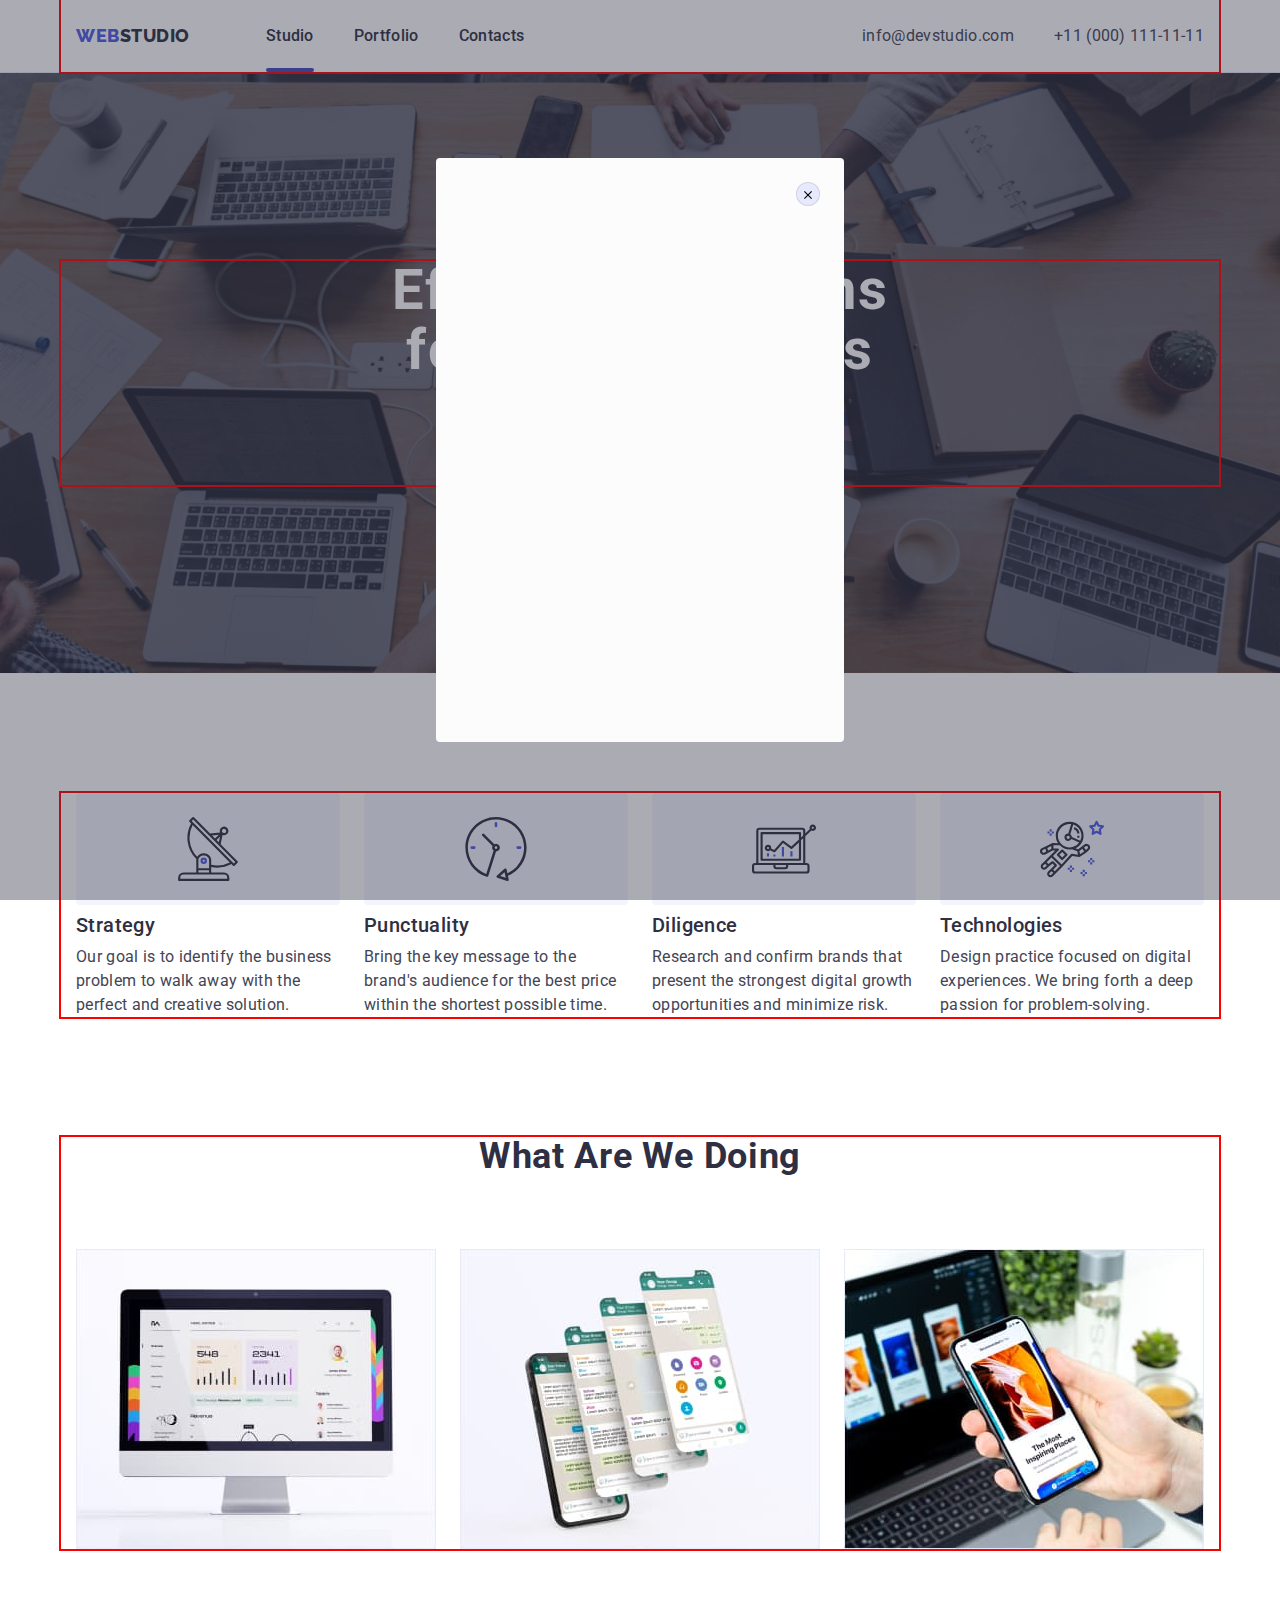
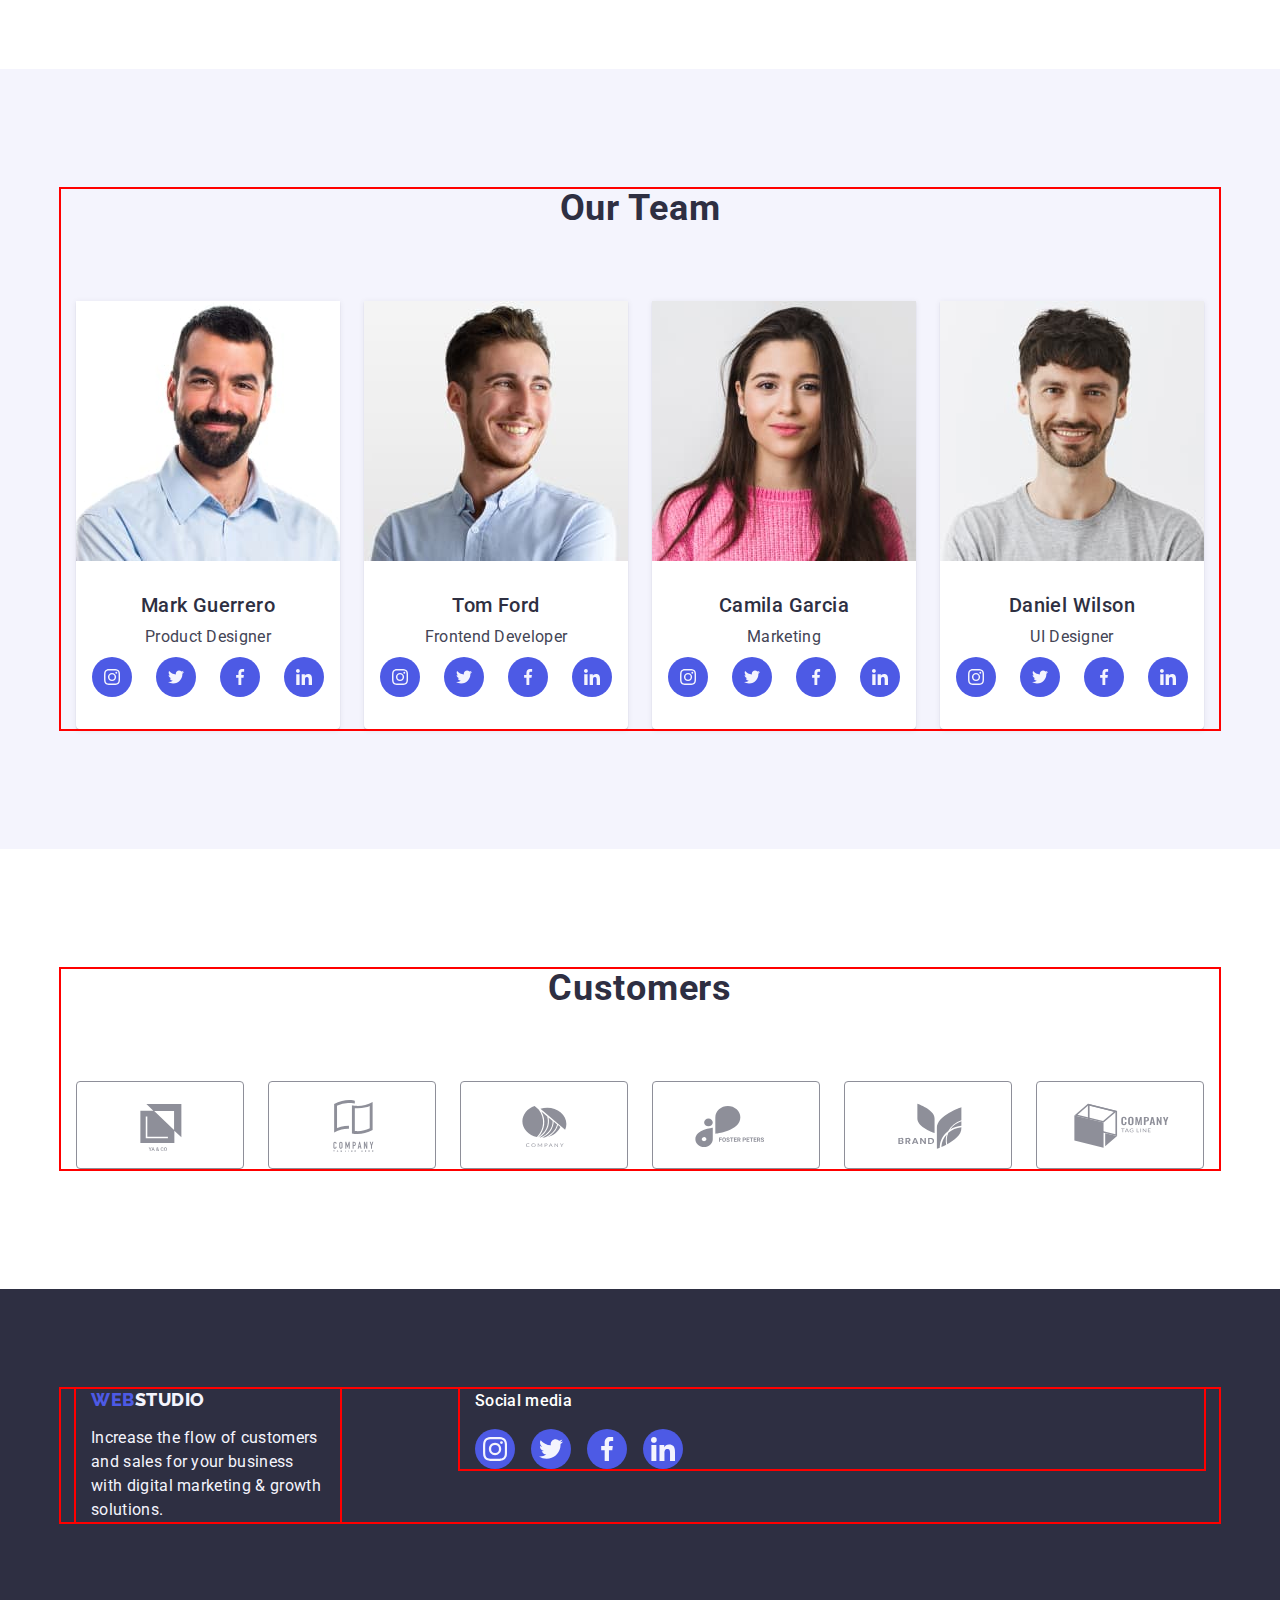
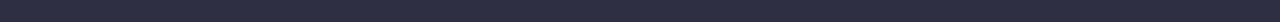
==== commit 9947cd9e: "hw-05" ====
--- a/index.html
+++ b/index.html
@@ -525,10 +525,14 @@
         </div>
       </div>
     </footer>
-    <div class="backdrop">
+    <div class="backdrop" is-hidden data-modal>
       <div class="modal">
-        <button type="button" class="modal-close">X</button>
+        <button type="button" class="modal-close" data-modal-close>
+          <svg class="modal-close-icon" width="8" height="8">
+            <use href="./images/icons.svg#icon-close-black-18dp"></use>
+          </svg>
       </div>
     </div>
+    <script src="./js/modal.js"></script>
   </body>
 </html>
--- a/css/styles.css
+++ b/css/styles.css
@@ -618,11 +618,17 @@
     min-height: 584px;
     background: #FCFCFC;
     border-radius: 4px;
+    padding: 24px;
 }
 
 .modal-close {
-    width: 30px;
-    height: 30px;
-    border: 1px solid #999999;
+    width: 24px;
+    height: 24px;
+    border: 1px solid rgba(0, 0, 0, 0.1);
+    background: #E7E9FC;
     border-radius: 50%;
+    display: block;
+    margin-left: auto;
+    align-items: center;
+    justify-content: center;
 }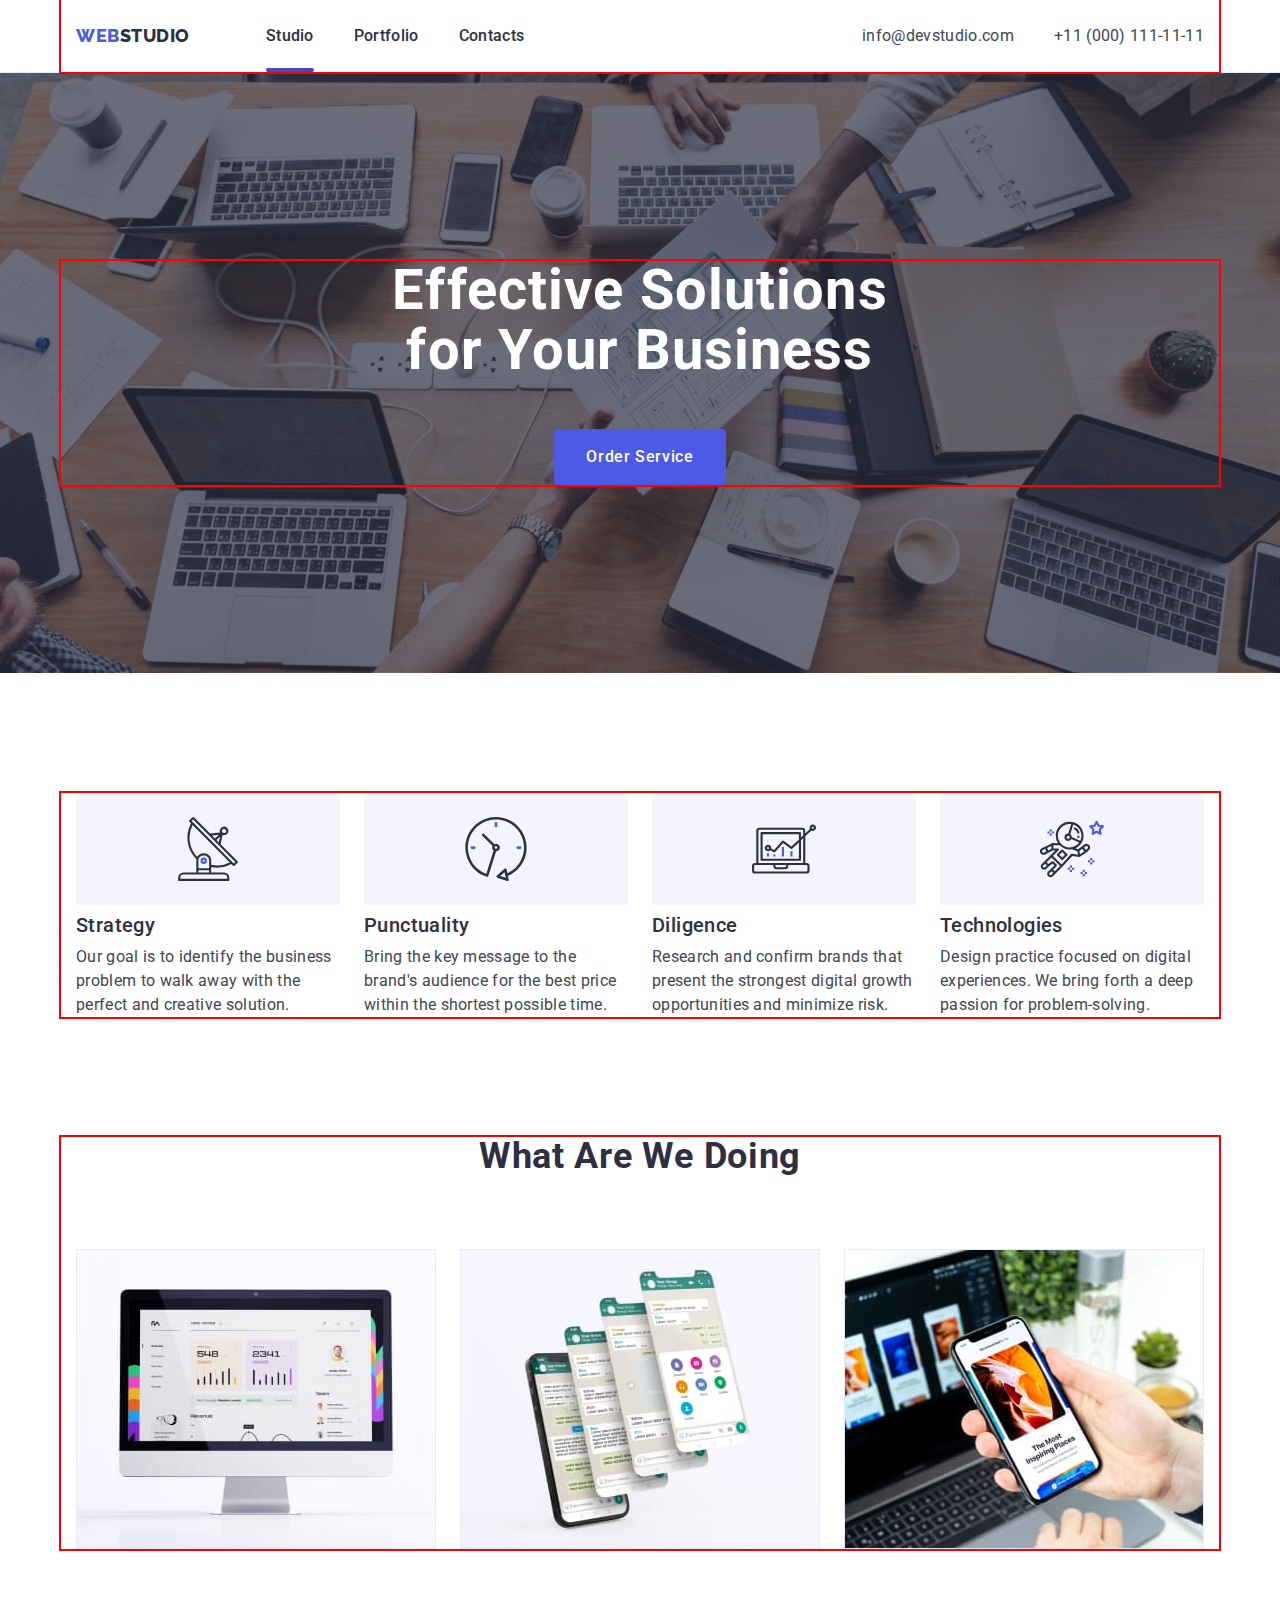
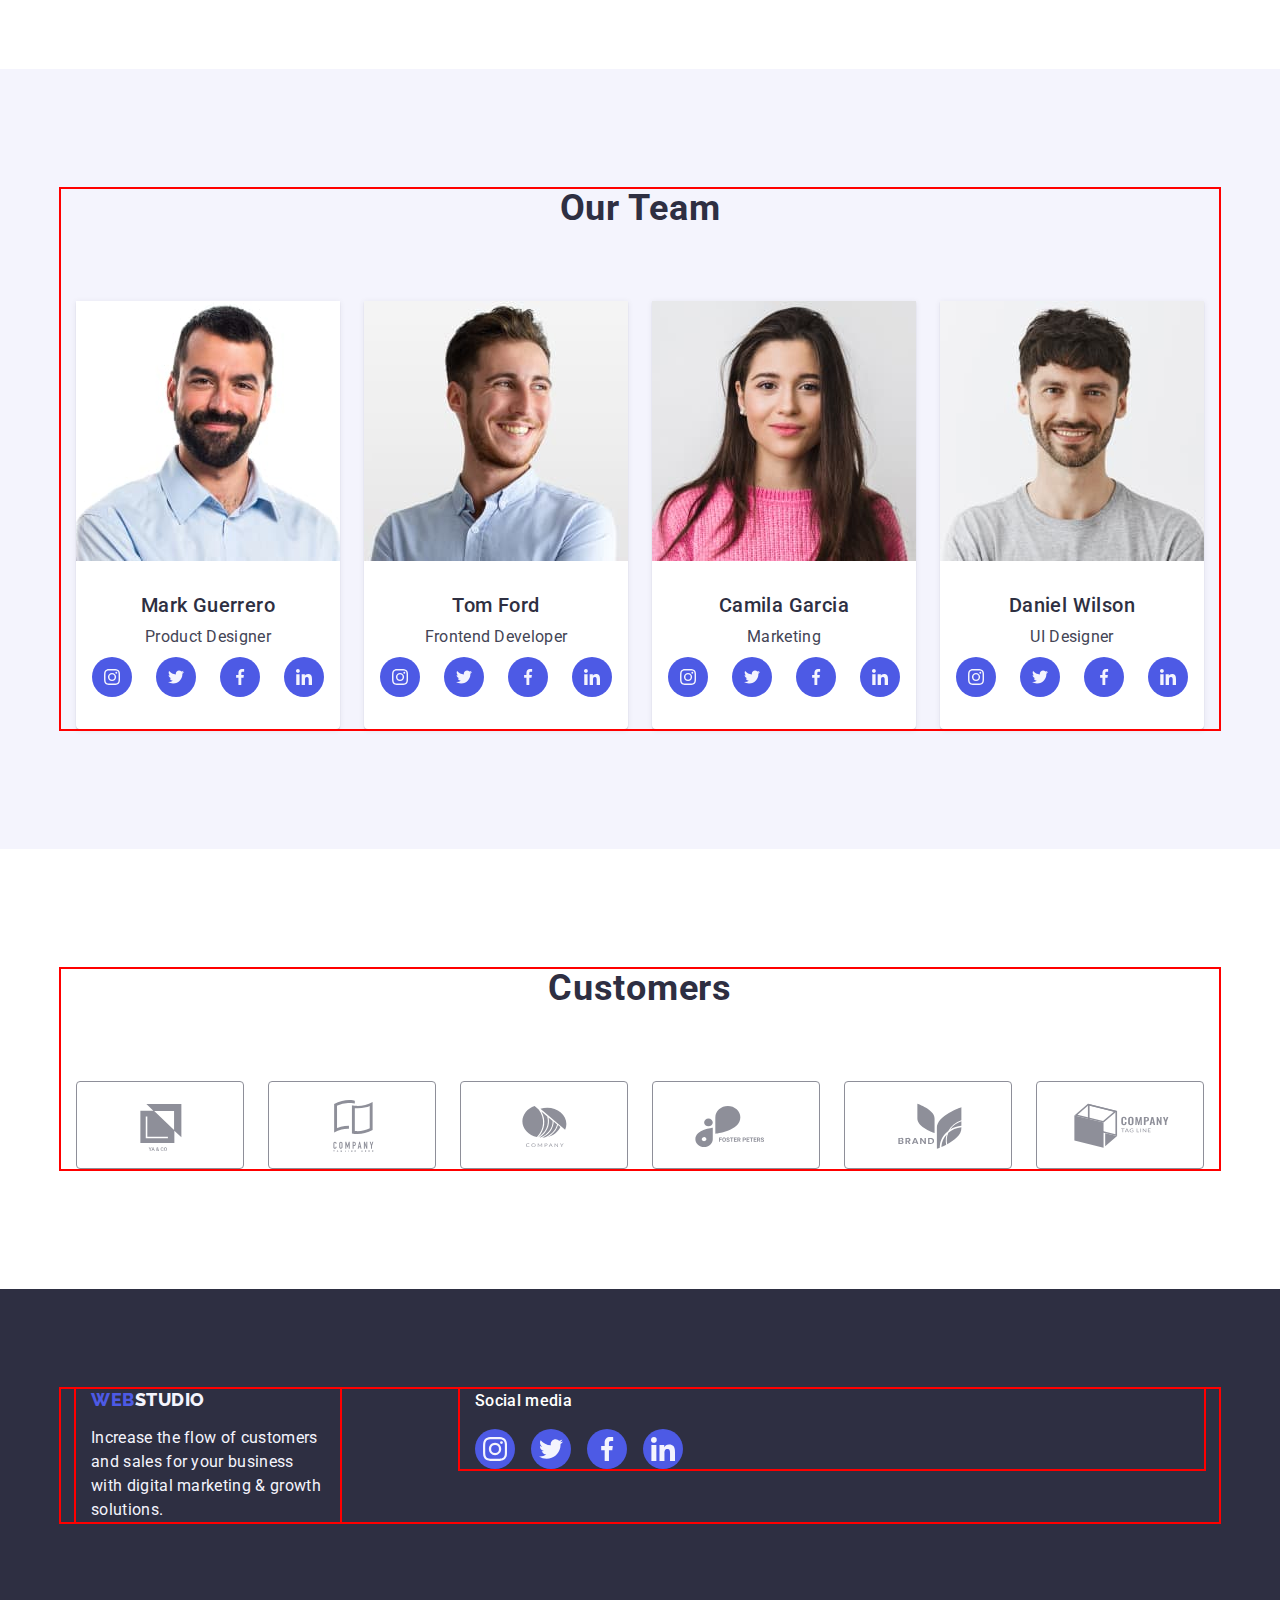
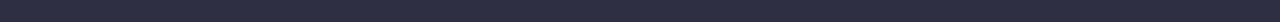
==== commit 4917b189: "Update index.html" ====
--- a/index.html
+++ b/index.html
@@ -525,7 +525,7 @@
         </div>
       </div>
     </footer>
-    <div class="backdrop" is-hidden data-modal>
+    <div class="backdrop is-hidden"  data-modal>
       <div class="modal">
         <button type="button" class="modal-close" data-modal-close>
           <svg class="modal-close-icon" width="8" height="8">
--- a/css/styles.css
+++ b/css/styles.css
@@ -631,4 +631,10 @@
     margin-left: auto;
     align-items: center;
     justify-content: center;
+}
+
+.is-hidden {
+    opacity: 0;
+    visibility: hidden;
+    pointer-events: none;
 }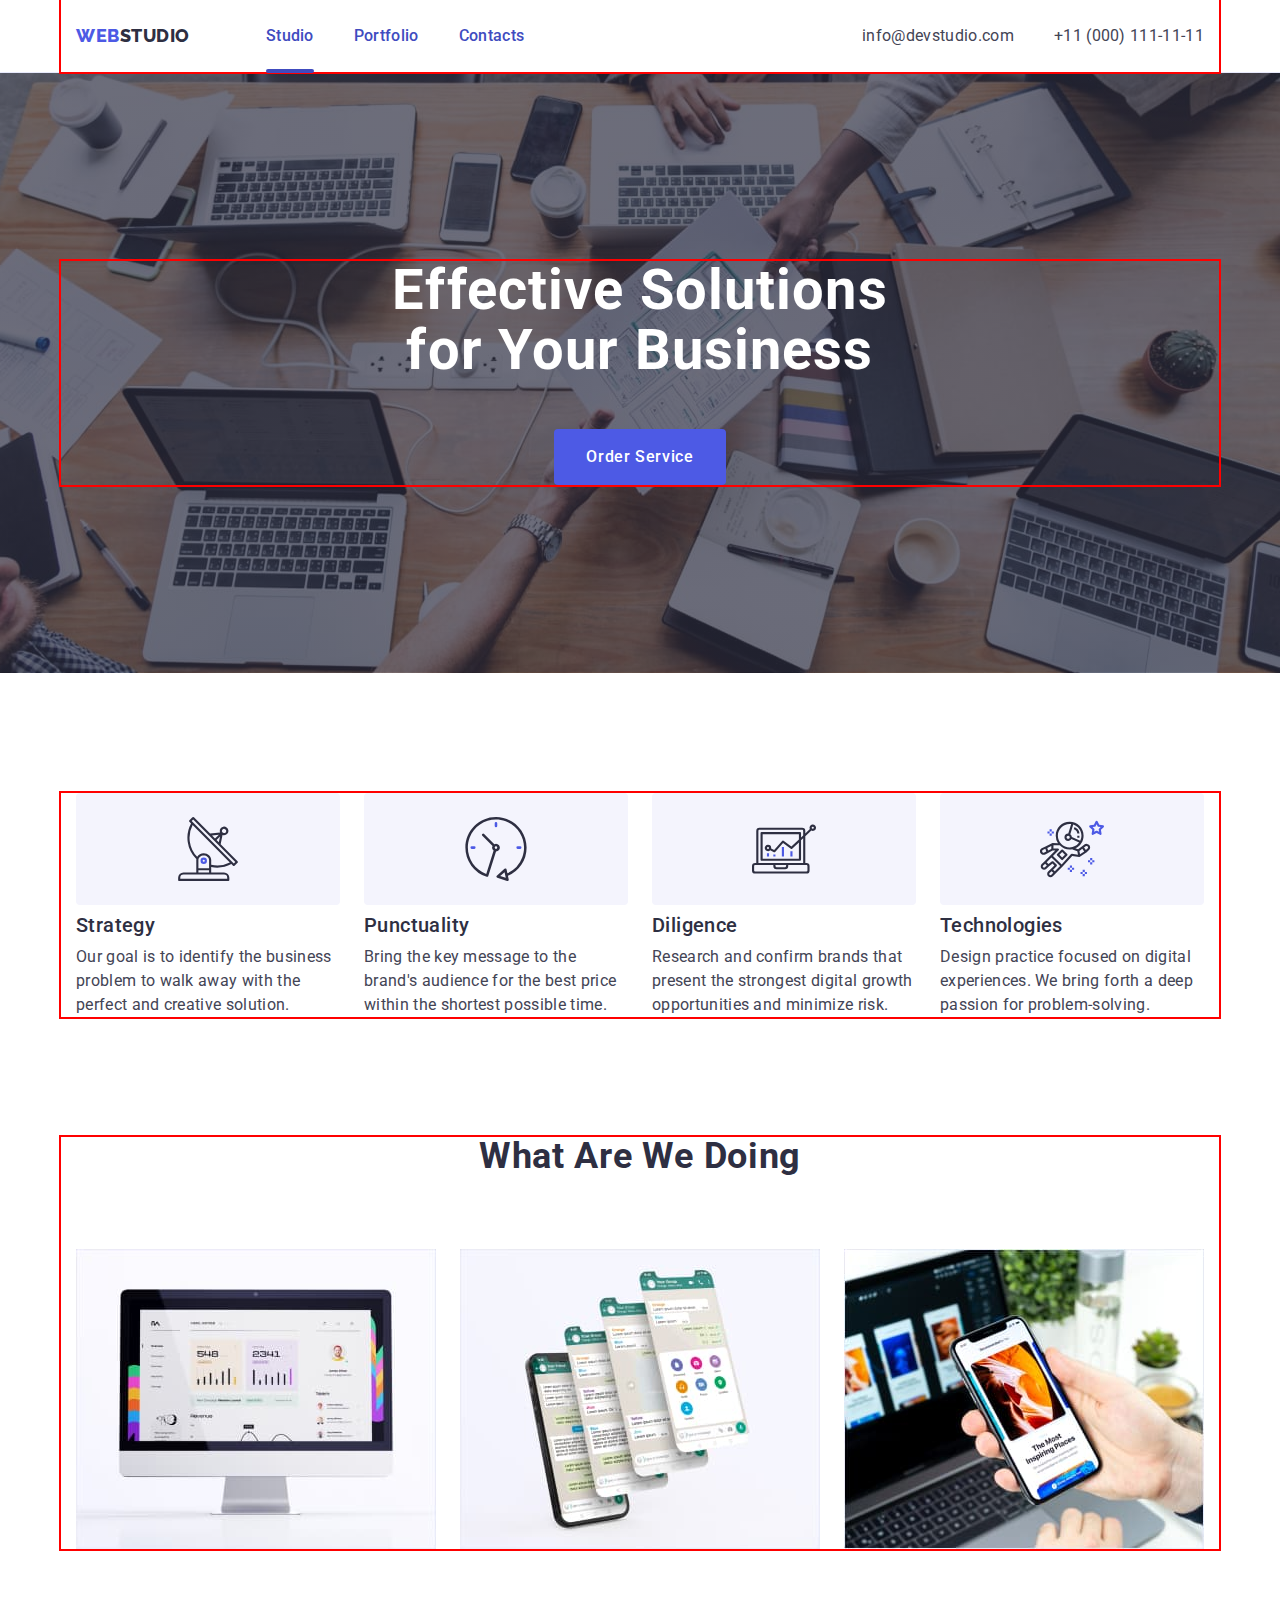
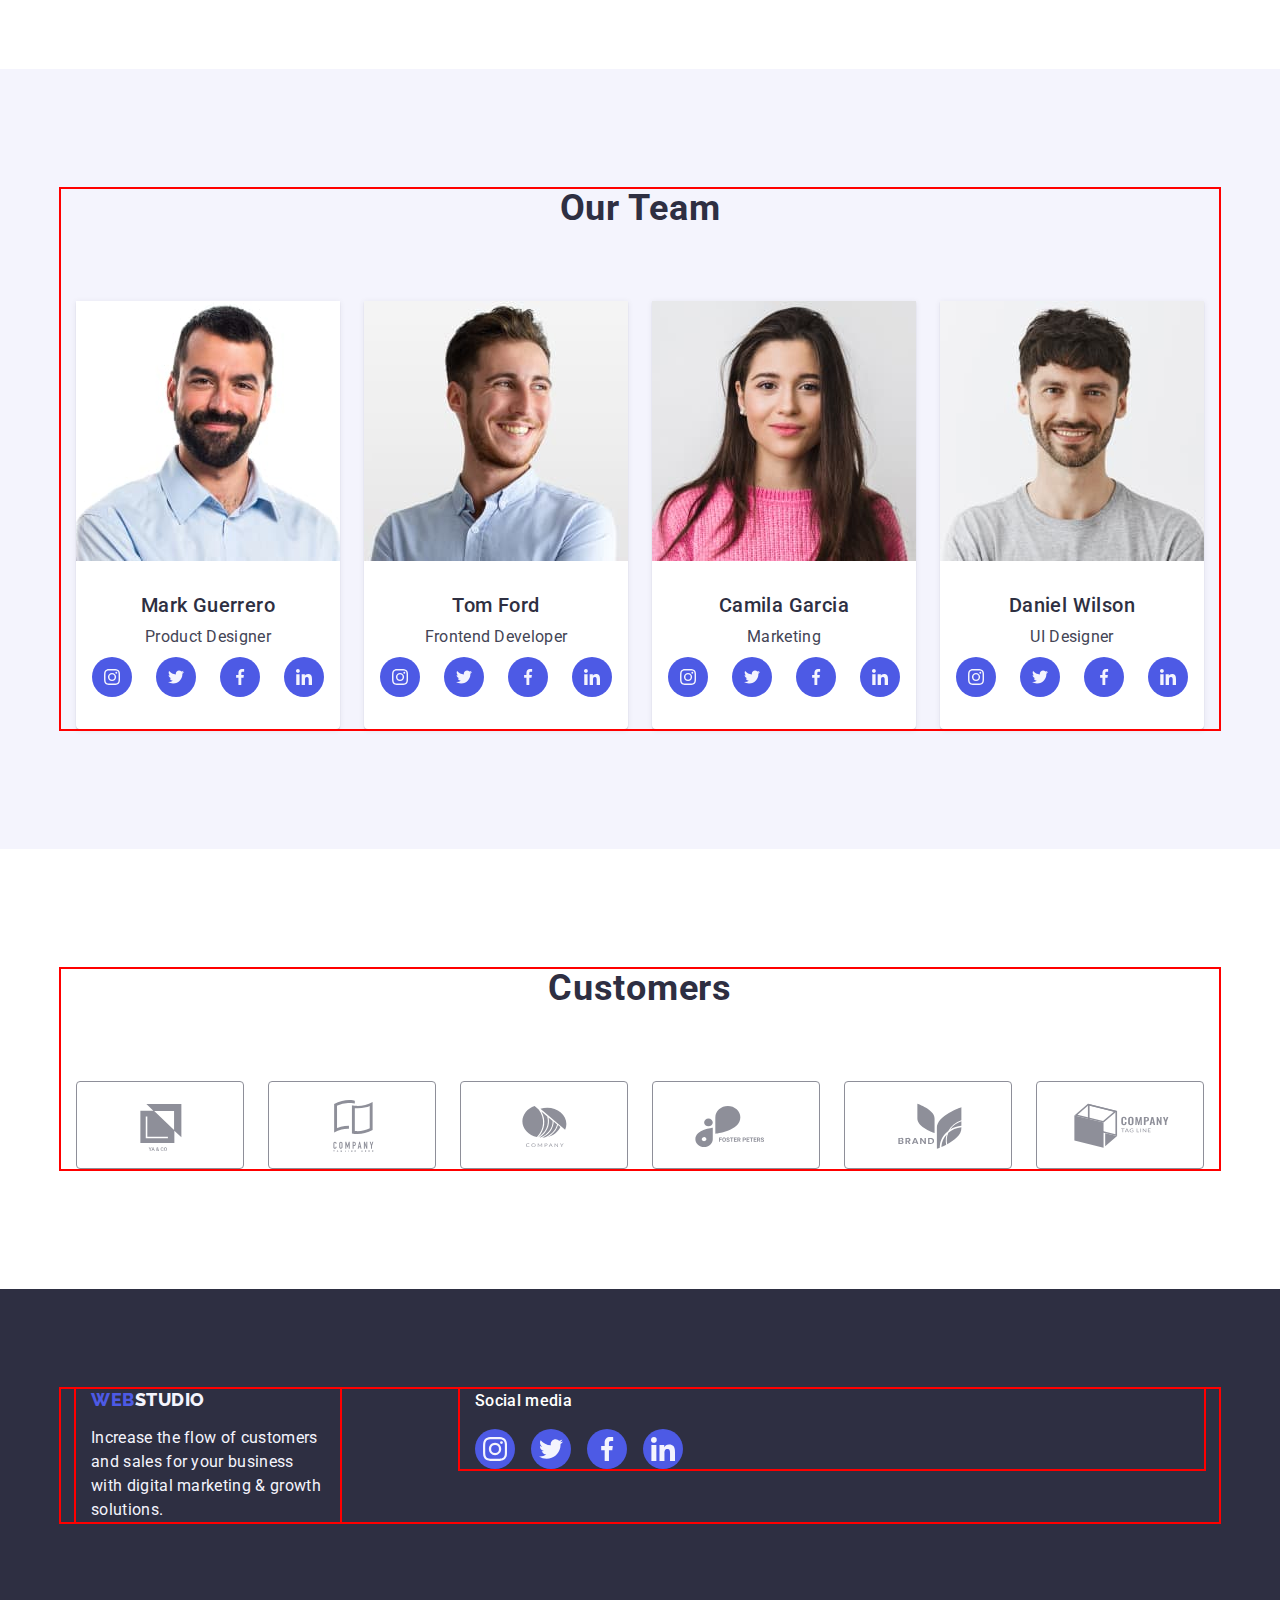
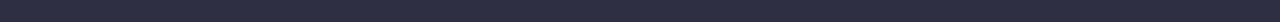
==== commit d562e87f: "hw-05" ====
--- a/index.html
+++ b/index.html
@@ -525,12 +525,12 @@
         </div>
       </div>
     </footer>
-    <div class="backdrop is-hidden"  data-modal>
+    <div class="backdrop is-hidden" data-modal>
       <div class="modal">
-        <button type="button" class="modal-close" data-modal-close>
-          <svg class="modal-close-icon" width="8" height="8">
-            <use href="./images/icons.svg#icon-close-black-18dp"></use>
-          </svg>
+        <button type="button" class="modal-close" data-modal-close></button>
+        <svg class="modal-close-icon" width="8" height="8">
+          <use href="./images/icons.svg#icon-close-black-18dp"></use>
+        </svg>
       </div>
     </div>
     <script src="./js/modal.js"></script>
--- a/css/styles.css
+++ b/css/styles.css
@@ -106,19 +106,19 @@
     font-size: 16px;
     line-height: 1.5;
     letter-spacing: 0.02em;
-    color: var(--title-color-one);
+    color: #404BBF;
     padding-top: 24px;
     padding-bottom: 24px;
     display: block;
     position: relative;
-    transition: color 250 ms cubic-bezier(0.4, 0, 0.2, 1);
+    transition: color 250ms cubic-bezier(0.4, 0, 0.2, 1);
 }
 
 .page-link.current:after {
     content: '';
     position: absolute;
     left: 0;
-    bottom: 0;
+    bottom: -1px;
     width: 100%;
     height: 4px;
     background: #404BBF;
@@ -140,7 +140,7 @@
     line-height: 1.5;
     letter-spacing: 0.02em;
     color: var(--text-color-one);
-    transition: color 250 ms cubic-bezier(0.4, 0, 0.2, 1);
+    transition: color 250ms cubic-bezier(0.4, 0, 0.2, 1);
 }
 
 .contacts-link:hover,
@@ -193,7 +193,7 @@
     border: none;
     margin-left: auto;
     margin-right: auto;
-    transition: color 250 ms cubic-bezier(0.4, 0, 0.2, 1);
+    transition: backgroud-color 250ms cubic-bezier(0.4, 0, 0.2, 1);
 }
 
 .hero-button:hover,
@@ -342,7 +342,7 @@
     display: flex;
     justify-content: center;
     align-items: center;
-    transition: color 250 ms cubic-bezier(0.4, 0, 0.2, 1);
+    transition: background-color 250ms cubic-bezier(0.4, 0, 0.2, 1);
 }
 
 .team-soc-link:hover,
@@ -389,7 +389,8 @@
     align-items: center;
     justify-content: center;
     color: #8e8f99;
-    transition: color 250 ms cubic-bezier(0.4, 0, 0.2, 1);
+    transition: border-color 250ms cubic-bezier(0.4, 0, 0.2, 1),
+        color 250ms cubic-bezier(0.4, 0, 0.2, 1);
 }
 
 .customers-link:hover,
@@ -433,7 +434,10 @@
     background: #F4F4FD;
     border: 1px solid #E7E9FC;
     border-radius: 4px;
-    transition: color 250 ms cubic-bezier(0.4, 0, 0.2, 1);
+    transition: color 250ms cubic-bezier(0.4, 0, 0.2, 1),
+        background-color 250ms cubic-bezier(0.4, 0, 0.2, 1),
+        border-color 250ms cubic-bezier(0.4, 0, 0.2, 1),
+        box-shadow 250ms cubic-bezier(0.4, 0, 0.2, 1);
 }
 
 .button-item:hover,
@@ -507,6 +511,7 @@
 
 .bar-link {
     display: block;
+    transition: box-shadow 250ms cubic-bezier(0.4, 0, 0.2, 1);
 }
 
 .bar-link:hover,
@@ -593,13 +598,15 @@
 
 .footer-soc-icon {
     fill: var(--text-color-two);
-    transition: color 250 ms cubic-bezier(0.4, 0, 0.2, 1);
+    transition: background-color 250ms cubic-bezier(0.4, 0, 0.2, 1);
 }
 
 .footer-soc-link:hover,
 .footer-soc-link:focus {
     background-color: #31d0aa;
 }
+
+/* Modal */
 
 .backdrop {
     position: fixed;
@@ -607,30 +614,59 @@
     height: 100%;
     background: rgba(46, 47, 66, 0.4);
     top: 0;
+    transition: opacity 250ms cubic-bezier(0.4, 0, 0.2, 1), visibility 250ms cubic-bezier(0.4, 0, 0.2, 1);
 }
 
 .modal {
     position: absolute;
     top: 50%;
     left: 50%;
-    transform: translate(-50%, -50%);
+    transform: translate(-50%, -50%) scale(1);
+    transition: transform 300ms linear;
     width: 408px;
     min-height: 584px;
     background: #FCFCFC;
+    box-shadow: 0px 1px 1px rgba(0, 0, 0, 0.14), 0px 1px 3px rgba(0, 0, 0, 0.12), 0px 2px 1px rgba(0, 0, 0, 0.2);
     border-radius: 4px;
+    transition: transform 250ms cubic-bezier(0.4, 0, 0.2, 1);
     padding: 24px;
 }
 
+.backdrop.is-hidden .modal {
+    transform: translate(-50%, -50%) scale(0);
+}
+
 .modal-close {
+    position: absolute;
+    top: 24px;
+    right: 24px;
     width: 24px;
     height: 24px;
     border: 1px solid rgba(0, 0, 0, 0.1);
     background: #E7E9FC;
     border-radius: 50%;
-    display: block;
+    display: flex;
+    padding: 0;
+    cursor: pointer;
+    transition: background-color 250ms cubic-bezier(0.4, 0, 0.2, 1), border 250ms cubic-bezier(0.4, 0, 0.2, 1);
     margin-left: auto;
     align-items: center;
     justify-content: center;
+}
+
+.modal-close:hover,
+.modal-close:focus {
+    background-color: #404bbf;
+    border: none;
+}
+
+.modal-close-icon {
+    transition: fill 250ms cubic-bezier(0.4, 0, 0.2, 1);
+}
+
+.modal-close-icon:hover,
+.modal-close-icon:focus {
+    fill: #ffffff;
 }
 
 .is-hidden {
